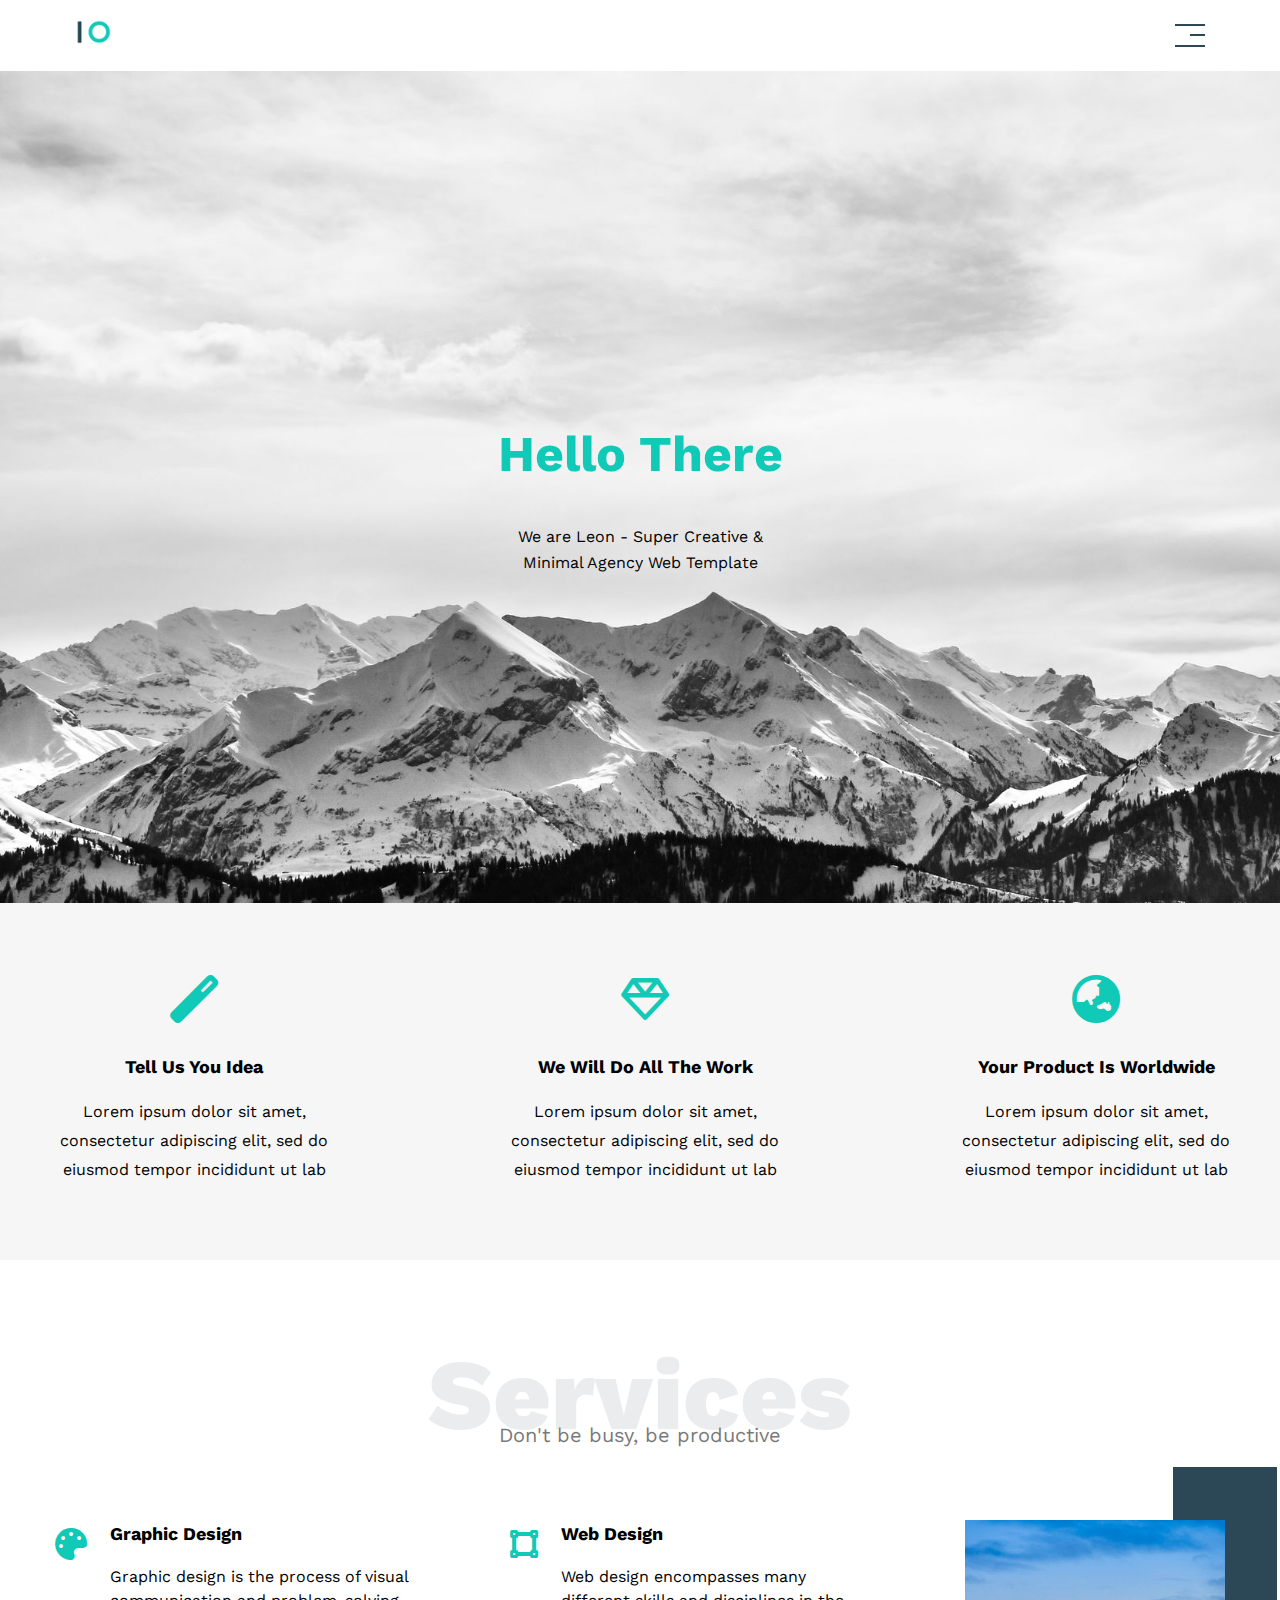
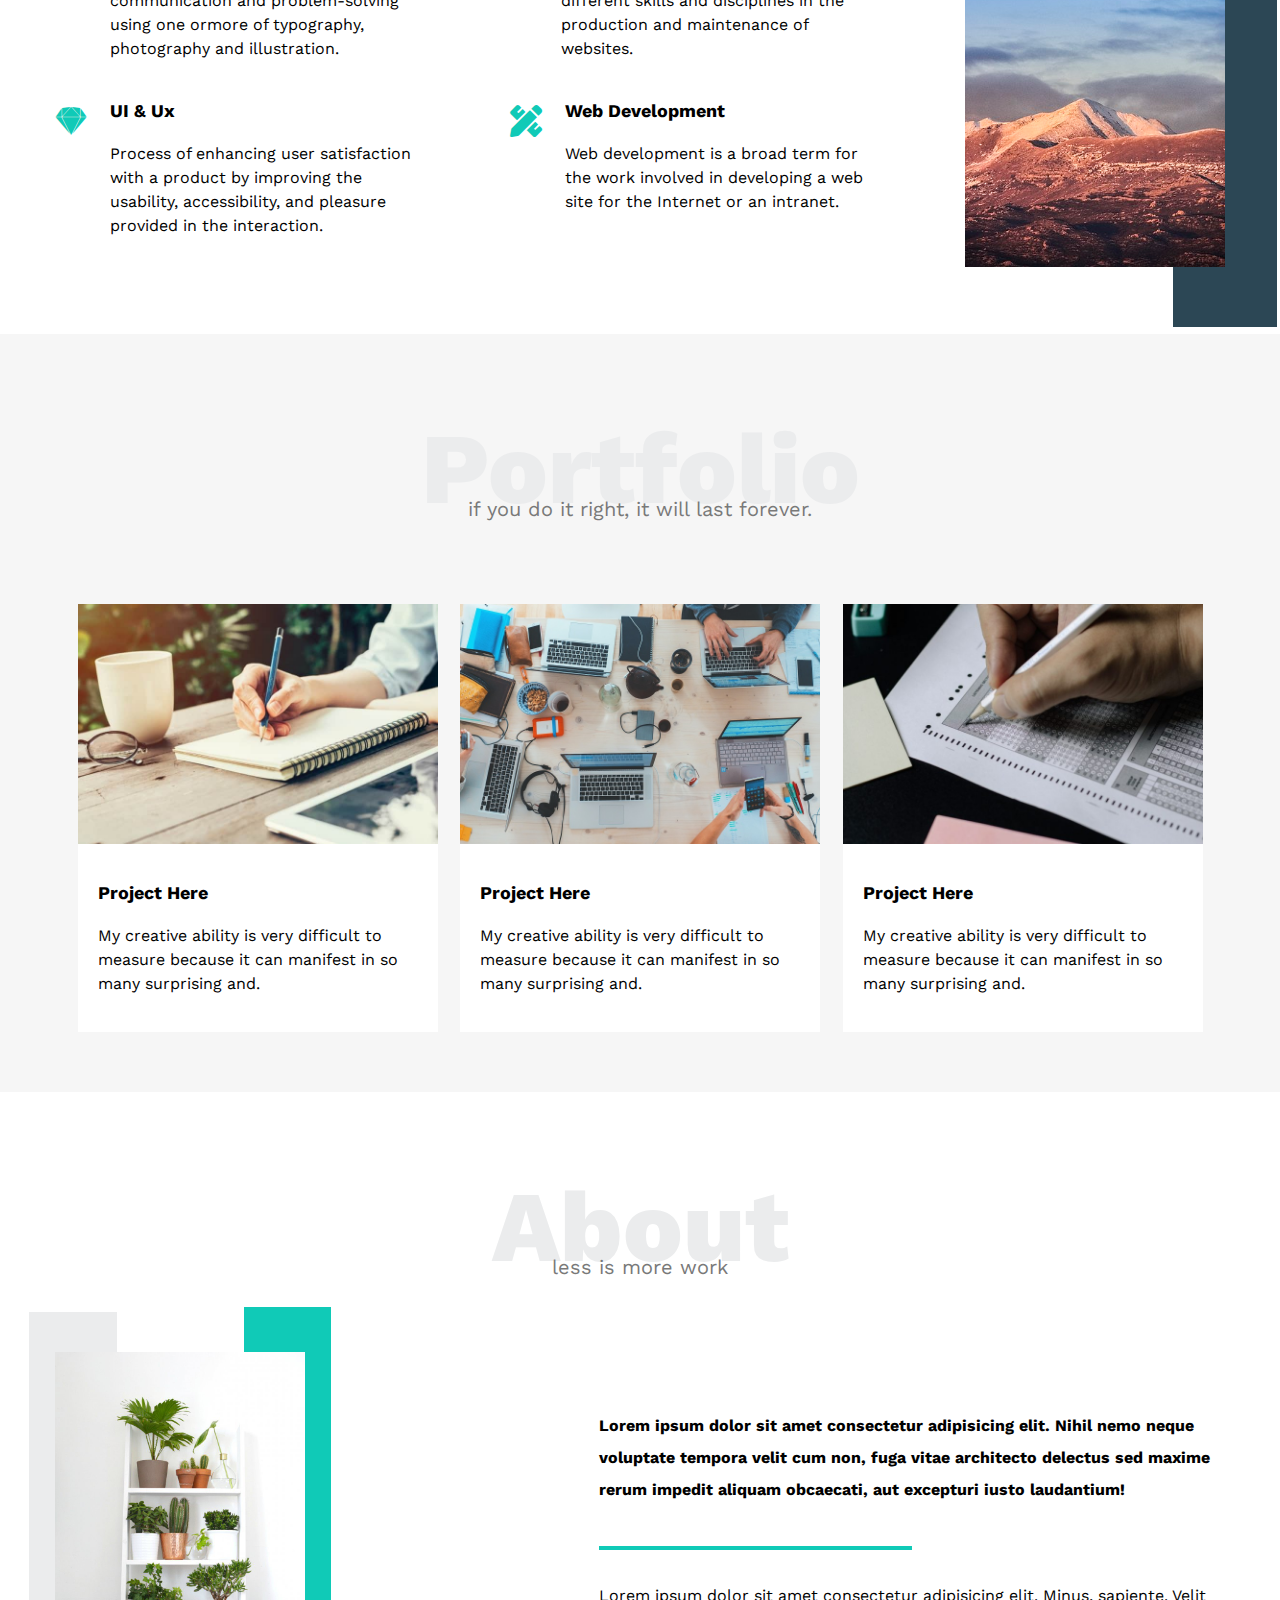
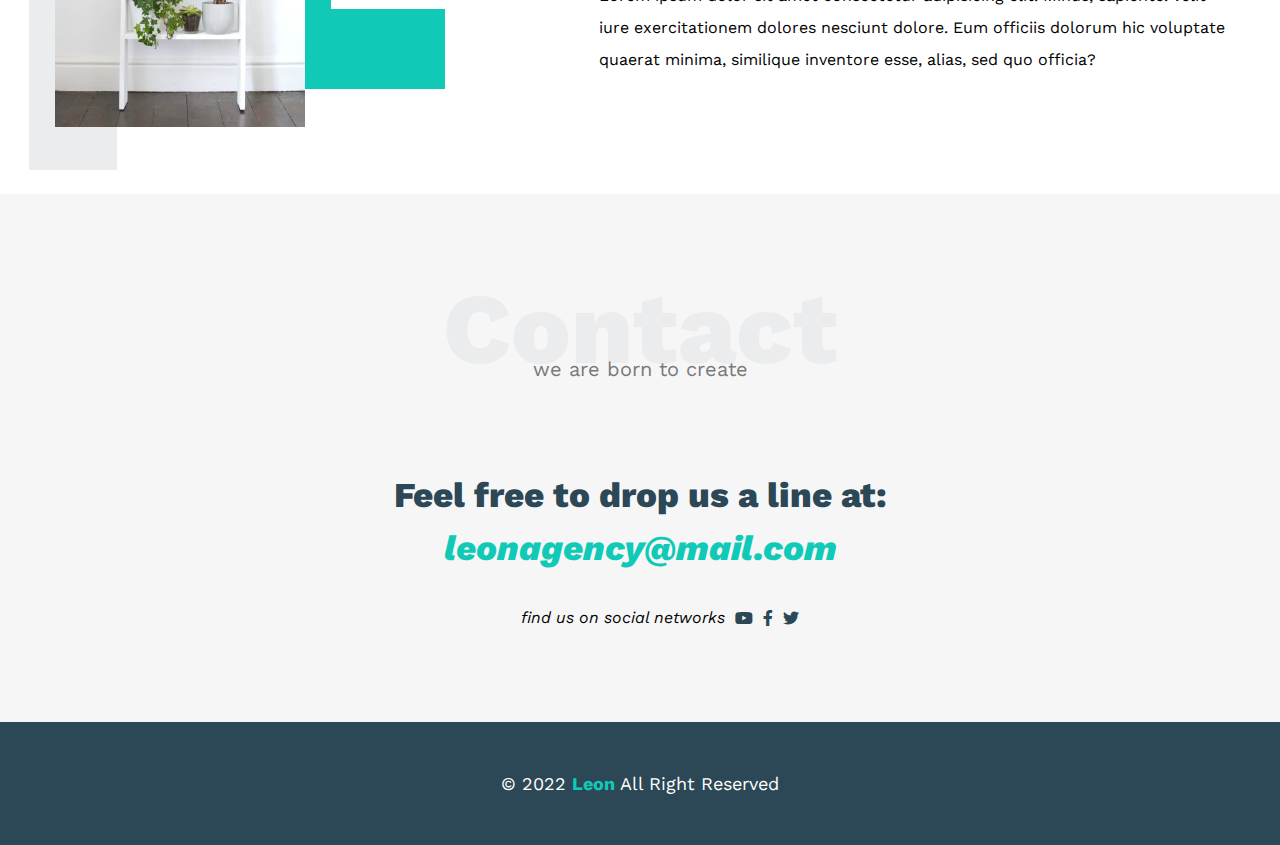
==== index.html @ 5c08cdaf "adding proper links to the navigation menu" ====
<!DOCTYPE html>
<html lang="en">

<head>
  <meta charset="UTF-8">
  <meta http-equiv="X-UA-Compatible" content="IE=edge">
  <meta name="viewport" content="width=device-width, initial-scale=1.0">
  <meta name="author" content="amine rhatt">
  <title>Leon | Template One</title>
  <!-- reset all elements -->
  <link rel="stylesheet" href="css/normalize.css">
  <!-- fontawesome library -->
  <link rel="stylesheet" href="css/all.min.css">
  <!-- main styling -->
  <link rel="stylesheet" href="css/style.css">
</head>

<body>

  <!-- landing page start -->
  <header class="landing">
    <!-- navigation menu -->
    <nav class="menu wrapper">
      <div class="menu__logo">
        <img src="/images/logo.png" alt="company logo">
      </div>
      <ul class="menu__links">
        <div class="menu__links--toggle">
          <span class="menu__links--line line--one"></span>
          <span class="menu__links--line line--two"></span>
          <span class="menu__links--line line--three"></span>
        </div>
        <div class="menu__links--container">
          <li class="menu__link--item"><a class="nav__link" href="#services">services</a></li>
          <li class="menu__link--item"><a class="nav__link" href="#portfolio">portfolio</a></li>
          <li class="menu__link--item"><a class="nav__link" href="#about">about</a></li>
          <li class="menu__link--item"><a class="nav__link" href="#contact">contact</a></li>
        </div>
      </ul>
    </nav>
    <!-- hero -->
    <section class="hero">
      <div class="hero__container">
        <h1 class="hero__title">
          hello there
        </h1>
        <p class="hero__paraghraph">
          We are Leon - Super Creative &<br>Minimal Agency Web Template
        </p>
      </div>
    </section>
  </header>
  <!-- landing page end -->

  <!-- what we offer start -->
  <section class="offers">
    <div class="offers__container wrapper">
      <article class="offers__item">
        <i class="offers__icons fas fa-magic fa-3x"></i>
        <h3 class="offers__item__title">tell us you idea</h3>
        <p class="offers__item-paragraph">
          Lorem ipsum dolor sit amet,
          <br>consectetur adipiscing elit, sed do
          <br> eiusmod tempor incididunt ut lab
        </p>
      </article>
      <article class="offers__item">
        <i class="offers__icons far fa-gem fa-3x"></i>
        <h3 class="offers__item__title">we will do all the work</h3>
        <p class="offers__item-paragraph">
          Lorem ipsum dolor sit amet,
          <br>consectetur adipiscing elit, sed do
          <br> eiusmod tempor incididunt ut lab
        </p>
      </article>
      <article class="offers__item">
        <i class="offers__icons fas fa-globe-asia fa-3x"></i>
        <h3 class="offers__item__title">your product is worldwide</h3>
        <p class="offers__item-paragraph">
          Lorem ipsum dolor sit amet,
          <br>consectetur adipiscing elit, sed do
          <br> eiusmod tempor incididunt ut lab
        </p>
      </article>
    </div>
  </section>
  <!-- what we offer end -->

  <!-- services start-->
  <section id="services" class="services wrapper">
    <!-- services title -->
    <div class="services__header">
      <h2 class="services__title">services</h2>
      <p class="services__subtitle">Don't be busy, be productive</p>
    </div>
    <!-- services content -->
    <div class="services__content">
      <!-- services container -->
      <section class="services__container">
        <!-- graphic design -->
        <article class="services__items">
          <div class="services__logo">
            <i class="fas fa-palette fa-2x"></i>
          </div>
          <div class="services__description">
            <h3 class="services__content__title">
              graphic design
            </h3>
            <p class="services__content__paragraph">
              Graphic design is the process of visual
              <br>communication and problem-solving
              <br> using one ormore of typography,
              <br> photography and illustration.
            </p>
          </div>
        </article>
        <!-- web design -->
        <article class="services__items">
          <div class="services__logo">
            <i class="fas fa-vector-square fa-2x"></i>
          </div>
          <div class="services__description">
            <h3 class="services__content__title">
              web design
            </h3>
            <p class="services__content__paragraph">
              Web design encompasses many
              <br> different skills and disciplines in the
              <br> production and maintenance of
              <br>websites.
            </p>
          </div>
        </article>
        <!-- ui & ux -->
        <article class="services__items">
          <div class="services__logo">
            <i class="fab fa-sketch fa-2x"></i>
          </div>
          <div class="services__description">
            <h3 class="services__content__title">
              UI &amp; ux
            </h3>
            <p class="services__content__paragraph">
              Process of enhancing user satisfaction
              <br> with a product by improving the
              <br> usability, accessibility, and pleasure
              <br> provided in the interaction.
            </p>
          </div>
        </article>
        <!-- web development -->
        <article class="services__items">
          <div class="services__logo">
            <i class="fas fa-pencil-ruler fa-2x"></i>
          </div>
          <div class="services__description">
            <h3 class="services__content__title">
              web development
            </h3>
            <p class="services__content__paragraph">
              Web development is a broad term for
              <br>the work involved in developing a web
              <br> site for the Internet or an intranet.
            </p>
          </div>
        </article>
      </section>
      <!-- services side image -->
      <aside class="services__aside__image">
        <img class="services__sideimage" src="/images/services.jpg" alt="mountains view">
        <span class="horizontal__line"></span>
      </aside>
    </div>
  </section>
  <!-- services end -->

  <!-- portfolio start -->
  <section id="portfolio" class="portfolio">
    <!-- portfolio title -->
    <div class="portfolio__header">
      <h2 class="portfolio__title">portfolio</h2>
      <p class="portfolio__subtitle">if you do it right, it will last forever.</p>
    </div>
    <!-- portfolio content -->
    <div class="wrapper">
      <div class="portfolio__content">
        <!-- portfolio one -->
        <article class="portfolio__item">
          <img class="portfolio__image" src="/images/portfolio-1.jpg" alt="portfolio image">
          <div class="portfolio__container">
            <h3 class="portfolio__title">project here</h3>
            <p class="portfolio__paraghraph">My creative ability is very difficult to
              <br>measure because it can manifest in so
              <br> many surprising and.
            </p>
          </div>
        </article>
        <!-- portfolio two -->
        <article class="portfolio__item">
          <img class="portfolio__image" src="/images/portfolio-2.jpg" alt="portfolio image">
          <div class="portfolio__container">
            <h3 class="portfolio__title">project here</h3>
            <p class="portfolio__paraghraph">My creative ability is very difficult to
              <br>measure because it can manifest in so
              <br> many surprising and.
            </p>
          </div>
        </article>
        <!-- portfolio three -->
        <article class="portfolio__item">
          <img class="portfolio__image" src="/images/portfolio-3.jpg" alt="portfolio image">
          <div class="portfolio__container">
            <h3 class="portfolio__title">project here</h3>
            <p class="portfolio__paraghraph">My creative ability is very difficult to
              <br>measure because it can manifest in so
              <br> many surprising and.
            </p>
          </div>
        </article>
      </div>
    </div>
  </section>
  <!-- portfolio end -->

  <!-- about start -->
  <section id="about" class="about wrapper">
    <!-- about title -->
    <div class="about__header">
      <h2 class="about__title">about</h2>
      <p class="about__subtitle">less is more work</p>
    </div>
    <!-- about content -->
    <div class="about__content">
      <!-- about side image -->
      <aside class="about__image--container">
        <img class="about__image" src="/images/about.jpg" alt="about image">
        <span class="vertical-line"></span>
      </aside>
      <!-- about description -->
      <article class="about__description">
        <p class="about__paragraph paragraph--bold">
          Lorem ipsum dolor sit amet consectetur adipisicing elit. Nihil nemo neque
          <br> voluptate tempora velit cum non, fuga vitae architecto delectus sed maxime
          <br> rerum impedit aliquam obcaecati, aut excepturi iusto laudantium!
        </p>
        <div class="about__linearrow"></div>
        <p class="about__paragraph">Lorem ipsum dolor sit amet consectetur adipisicing elit. Minus, sapiente. Velit
          <br> iure exercitationem dolores nesciunt dolore. Eum officiis dolorum hic voluptate
          <br> quaerat minima, similique inventore esse, alias, sed quo officia?
        </p>
      </article>
    </div>
  </section>
  <!-- about end -->

  <!-- contact start -->
  <section id="contact" class="contact">
    <!-- contact header -->
    <div class="contact__header">
      <h2 class="contact__title">contact</h2>
      <p class="contact__subtilte">we are born to create</p>
    </div>
    <!-- contact content -->
    <div class="contact__content">
      <p class="contact__description">Feel free to drop us a line at:</p>
      <address class="contact__links">
        <!-- contact email -->
        <a class="contact__email" href="mailto:example@example.com">leonagency@mail.com</a>
        <br>
        <!-- social media links -->
        <ul class="contact__social">
          <p class="contact__social--description">find us on social networks</p>
          <li class="contact__social--links"><a class="social__links" href="https://youtube.com"><i
                class="fab fa-youtube"></i></a></li>
          <li class="contact__social--links"><a class="social__links" href="https://facebook.com"><i
                class="fab fa-facebook-f"></i></a></li>
          <li class="contact__social--links"><a class="social__links" href="https://twitter.com"><i
                class="fab fa-twitter"></i></a></li>
        </ul>
      </address>
    </div>
  </section>
  <!-- contact end -->

  <!-- footer start -->
  <footer class="copyright">
    <p class="copyright__paragraph">&copy; 2022 <span class="copyright__company--name">leon</span>
      all right reserved</p>
  </footer>
  <!-- footer end -->
</body>

</html>
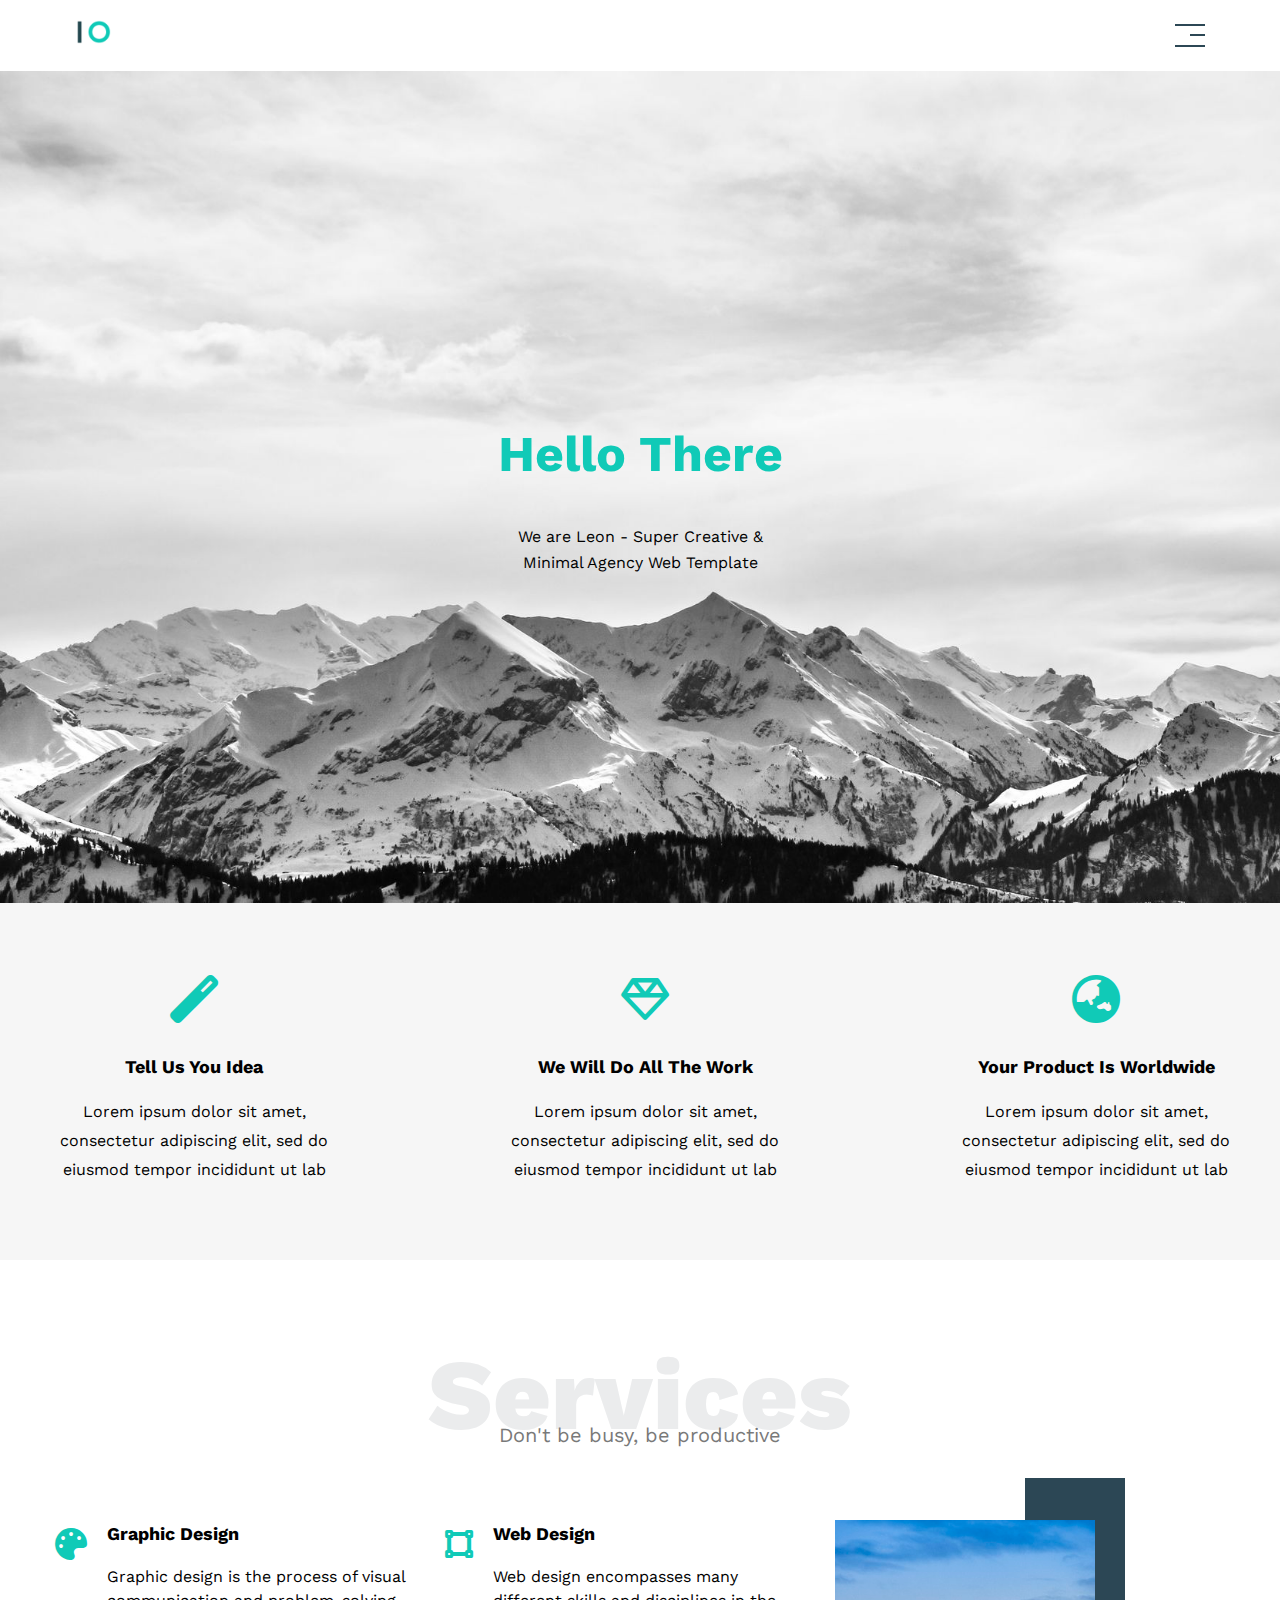
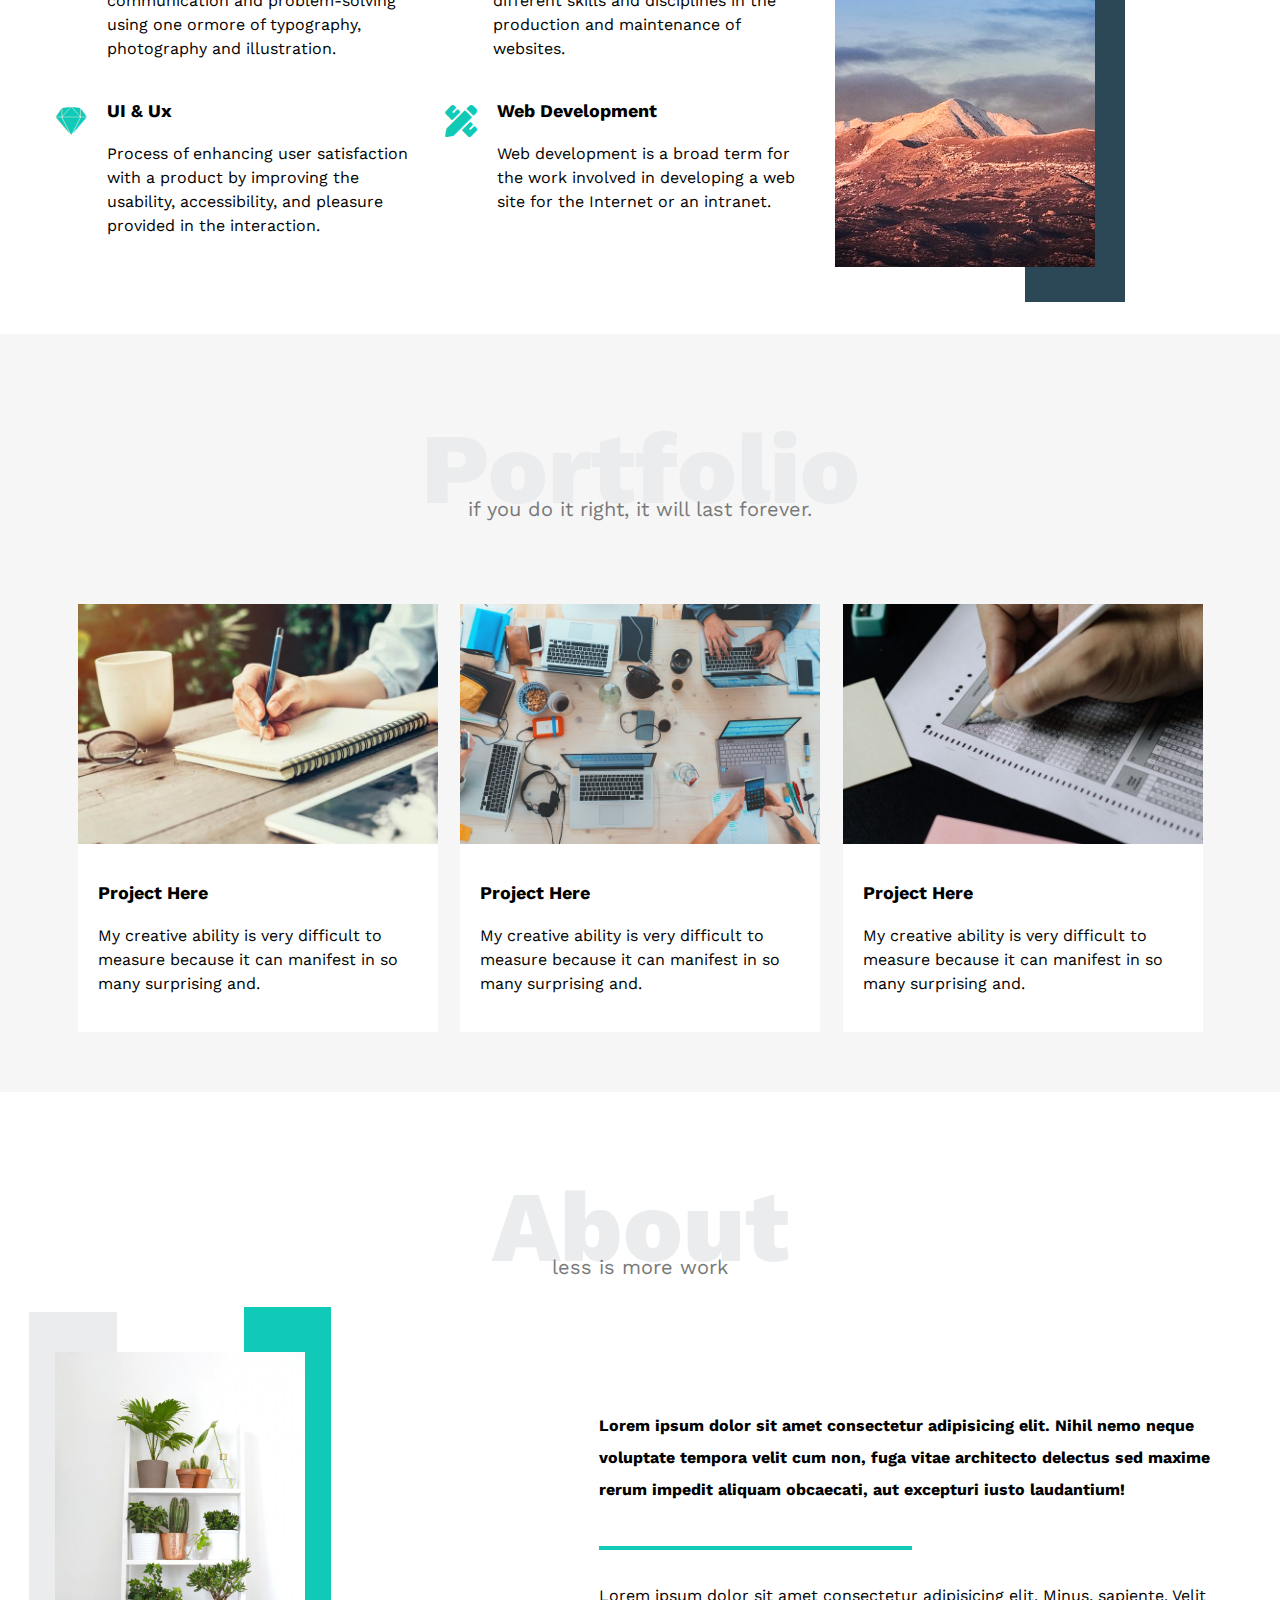
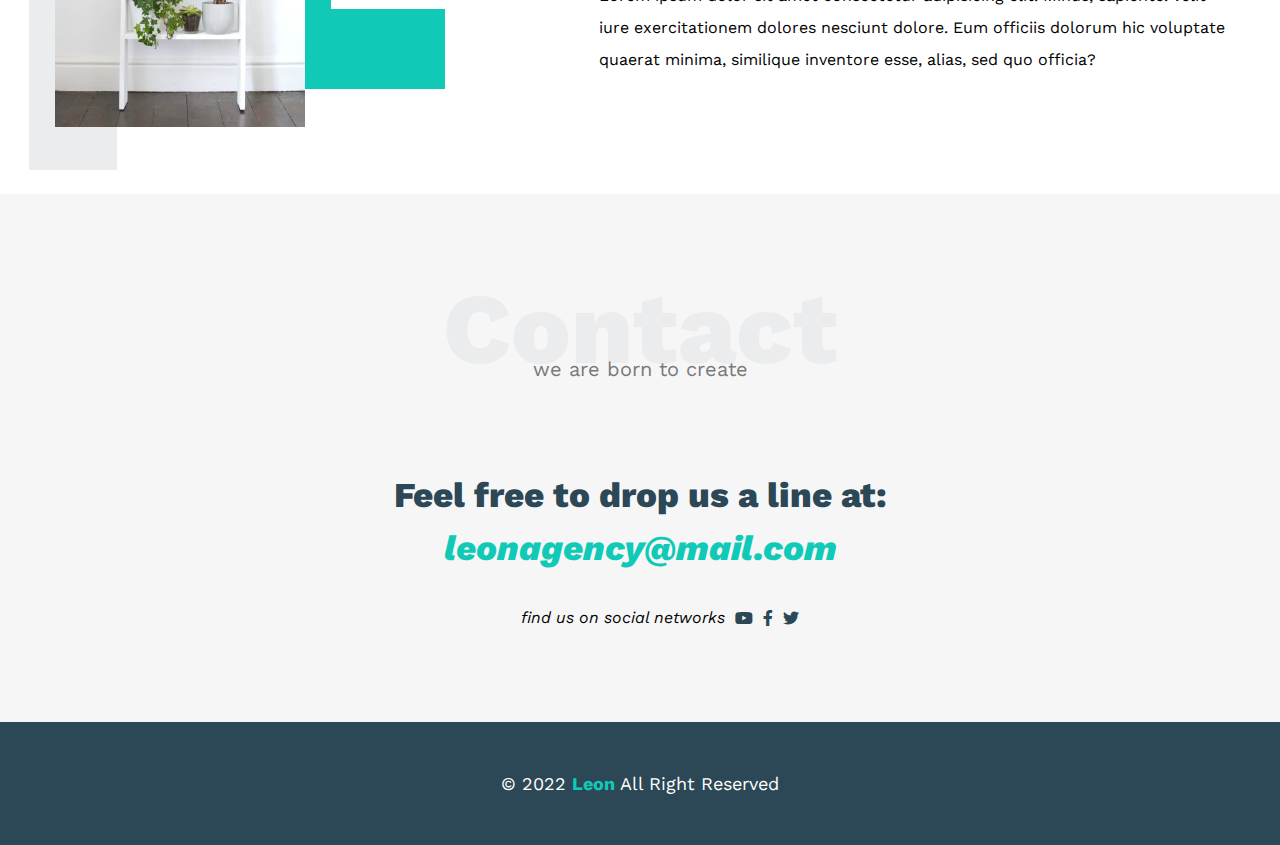
==== commit 25aa8081: "fixing images not showing on github page" ====
--- a/index.html
+++ b/index.html
@@ -22,7 +22,7 @@
     <!-- navigation menu -->
     <nav class="menu wrapper">
       <div class="menu__logo">
-        <img src="/images/logo.png" alt="company logo">
+        <img src="./images/logo.png" alt="company logo">
       </div>
       <ul class="menu__links">
         <div class="menu__links--toggle">
@@ -167,7 +167,7 @@
       </section>
       <!-- services side image -->
       <aside class="services__aside__image">
-        <img class="services__sideimage" src="/images/services.jpg" alt="mountains view">
+        <img class="services__sideimage" src="./images/services.jpg" alt="mountains view">
         <span class="horizontal__line"></span>
       </aside>
     </div>
@@ -186,7 +186,7 @@
       <div class="portfolio__content">
         <!-- portfolio one -->
         <article class="portfolio__item">
-          <img class="portfolio__image" src="/images/portfolio-1.jpg" alt="portfolio image">
+          <img class="portfolio__image" src="./images/portfolio-1.jpg" alt="portfolio image">
           <div class="portfolio__container">
             <h3 class="portfolio__title">project here</h3>
             <p class="portfolio__paraghraph">My creative ability is very difficult to
@@ -197,7 +197,7 @@
         </article>
         <!-- portfolio two -->
         <article class="portfolio__item">
-          <img class="portfolio__image" src="/images/portfolio-2.jpg" alt="portfolio image">
+          <img class="portfolio__image" src="./images/portfolio-2.jpg" alt="portfolio image">
           <div class="portfolio__container">
             <h3 class="portfolio__title">project here</h3>
             <p class="portfolio__paraghraph">My creative ability is very difficult to
@@ -208,7 +208,7 @@
         </article>
         <!-- portfolio three -->
         <article class="portfolio__item">
-          <img class="portfolio__image" src="/images/portfolio-3.jpg" alt="portfolio image">
+          <img class="portfolio__image" src="./images/portfolio-3.jpg" alt="portfolio image">
           <div class="portfolio__container">
             <h3 class="portfolio__title">project here</h3>
             <p class="portfolio__paraghraph">My creative ability is very difficult to
@@ -233,7 +233,7 @@
     <div class="about__content">
       <!-- about side image -->
       <aside class="about__image--container">
-        <img class="about__image" src="/images/about.jpg" alt="about image">
+        <img class="about__image" src="./images/about.jpg" alt="about image">
         <span class="vertical-line"></span>
       </aside>
       <!-- about description -->
--- a/css/style.css
+++ b/css/style.css
@@ -195,7 +195,13 @@
 }
 .services__content {
   display: flex;
-}
+  /* overflow: hidden */
+}
+
+.services__container {
+  flex: 2;
+}
+
 .services__container {
   display: flex;
   flex-wrap: wrap;
@@ -212,7 +218,9 @@
 }
 .services__aside__image {
   position: relative;
-}
+  flex: 1;
+}
+
 .services__sideimage {
   width: 260px;
 }
@@ -220,10 +228,10 @@
   content: "";
   display: block;
   position: absolute;
-  top: -15%;
-  right: -20%;
-  width: 40%;
-  height: 130%;
+  top: -12%;
+  right: 100px;
+  width: 100px;
+  height: 120%;
   background: var(--secondary-cl);
   z-index: -1;
 }
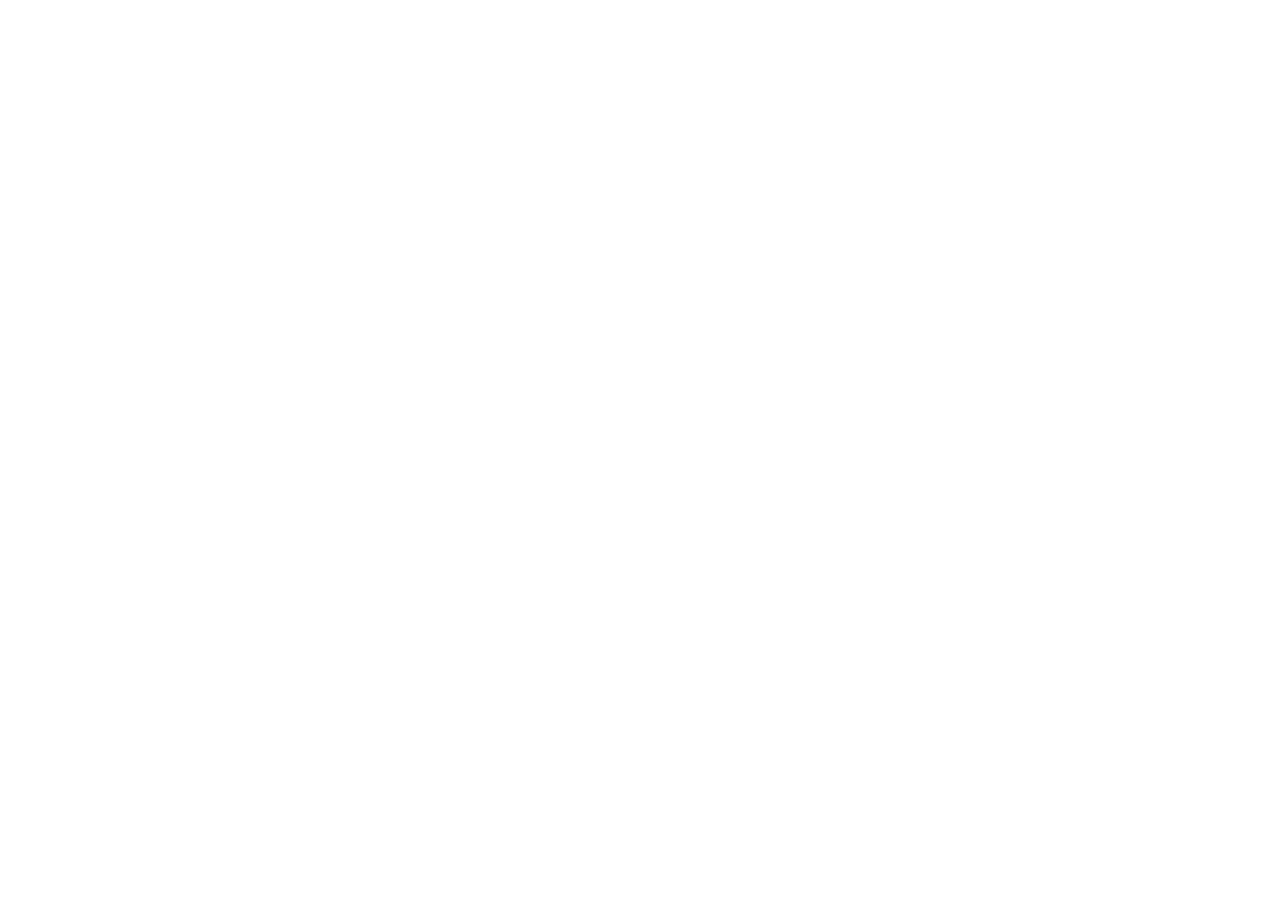
==== commit 6b154db3: "including responsiveness to the webpage" ====
--- a/index.html
+++ b/index.html
@@ -2,292 +2,20 @@
 <html lang="en">
 
 <head>
-  <meta charset="UTF-8">
+  <meta charset="utf-8">
   <meta http-equiv="X-UA-Compatible" content="IE=edge">
   <meta name="viewport" content="width=device-width, initial-scale=1.0">
-  <meta name="author" content="amine rhatt">
-  <title>Leon | Template One</title>
+  <title></title>
   <!-- reset all elements -->
-  <link rel="stylesheet" href="css/normalize.css">
+  <link rel="stylesheet" href="./css/normalize.css">
   <!-- fontawesome library -->
-  <link rel="stylesheet" href="css/all.min.css">
-  <!-- main styling -->
-  <link rel="stylesheet" href="css/style.css">
+  <link rel="stylesheet" href="./css/all.min.css">
+  <!-- main style -->
+  <link rel="stylesheet" href="./css/leon.css">
 </head>
 
 <body>
 
-  <!-- landing page start -->
-  <header class="landing">
-    <!-- navigation menu -->
-    <nav class="menu wrapper">
-      <div class="menu__logo">
-        <img src="./images/logo.png" alt="company logo">
-      </div>
-      <ul class="menu__links">
-        <div class="menu__links--toggle">
-          <span class="menu__links--line line--one"></span>
-          <span class="menu__links--line line--two"></span>
-          <span class="menu__links--line line--three"></span>
-        </div>
-        <div class="menu__links--container">
-          <li class="menu__link--item"><a class="nav__link" href="#services">services</a></li>
-          <li class="menu__link--item"><a class="nav__link" href="#portfolio">portfolio</a></li>
-          <li class="menu__link--item"><a class="nav__link" href="#about">about</a></li>
-          <li class="menu__link--item"><a class="nav__link" href="#contact">contact</a></li>
-        </div>
-      </ul>
-    </nav>
-    <!-- hero -->
-    <section class="hero">
-      <div class="hero__container">
-        <h1 class="hero__title">
-          hello there
-        </h1>
-        <p class="hero__paraghraph">
-          We are Leon - Super Creative &<br>Minimal Agency Web Template
-        </p>
-      </div>
-    </section>
-  </header>
-  <!-- landing page end -->
-
-  <!-- what we offer start -->
-  <section class="offers">
-    <div class="offers__container wrapper">
-      <article class="offers__item">
-        <i class="offers__icons fas fa-magic fa-3x"></i>
-        <h3 class="offers__item__title">tell us you idea</h3>
-        <p class="offers__item-paragraph">
-          Lorem ipsum dolor sit amet,
-          <br>consectetur adipiscing elit, sed do
-          <br> eiusmod tempor incididunt ut lab
-        </p>
-      </article>
-      <article class="offers__item">
-        <i class="offers__icons far fa-gem fa-3x"></i>
-        <h3 class="offers__item__title">we will do all the work</h3>
-        <p class="offers__item-paragraph">
-          Lorem ipsum dolor sit amet,
-          <br>consectetur adipiscing elit, sed do
-          <br> eiusmod tempor incididunt ut lab
-        </p>
-      </article>
-      <article class="offers__item">
-        <i class="offers__icons fas fa-globe-asia fa-3x"></i>
-        <h3 class="offers__item__title">your product is worldwide</h3>
-        <p class="offers__item-paragraph">
-          Lorem ipsum dolor sit amet,
-          <br>consectetur adipiscing elit, sed do
-          <br> eiusmod tempor incididunt ut lab
-        </p>
-      </article>
-    </div>
-  </section>
-  <!-- what we offer end -->
-
-  <!-- services start-->
-  <section id="services" class="services wrapper">
-    <!-- services title -->
-    <div class="services__header">
-      <h2 class="services__title">services</h2>
-      <p class="services__subtitle">Don't be busy, be productive</p>
-    </div>
-    <!-- services content -->
-    <div class="services__content">
-      <!-- services container -->
-      <section class="services__container">
-        <!-- graphic design -->
-        <article class="services__items">
-          <div class="services__logo">
-            <i class="fas fa-palette fa-2x"></i>
-          </div>
-          <div class="services__description">
-            <h3 class="services__content__title">
-              graphic design
-            </h3>
-            <p class="services__content__paragraph">
-              Graphic design is the process of visual
-              <br>communication and problem-solving
-              <br> using one ormore of typography,
-              <br> photography and illustration.
-            </p>
-          </div>
-        </article>
-        <!-- web design -->
-        <article class="services__items">
-          <div class="services__logo">
-            <i class="fas fa-vector-square fa-2x"></i>
-          </div>
-          <div class="services__description">
-            <h3 class="services__content__title">
-              web design
-            </h3>
-            <p class="services__content__paragraph">
-              Web design encompasses many
-              <br> different skills and disciplines in the
-              <br> production and maintenance of
-              <br>websites.
-            </p>
-          </div>
-        </article>
-        <!-- ui & ux -->
-        <article class="services__items">
-          <div class="services__logo">
-            <i class="fab fa-sketch fa-2x"></i>
-          </div>
-          <div class="services__description">
-            <h3 class="services__content__title">
-              UI &amp; ux
-            </h3>
-            <p class="services__content__paragraph">
-              Process of enhancing user satisfaction
-              <br> with a product by improving the
-              <br> usability, accessibility, and pleasure
-              <br> provided in the interaction.
-            </p>
-          </div>
-        </article>
-        <!-- web development -->
-        <article class="services__items">
-          <div class="services__logo">
-            <i class="fas fa-pencil-ruler fa-2x"></i>
-          </div>
-          <div class="services__description">
-            <h3 class="services__content__title">
-              web development
-            </h3>
-            <p class="services__content__paragraph">
-              Web development is a broad term for
-              <br>the work involved in developing a web
-              <br> site for the Internet or an intranet.
-            </p>
-          </div>
-        </article>
-      </section>
-      <!-- services side image -->
-      <aside class="services__aside__image">
-        <img class="services__sideimage" src="./images/services.jpg" alt="mountains view">
-        <span class="horizontal__line"></span>
-      </aside>
-    </div>
-  </section>
-  <!-- services end -->
-
-  <!-- portfolio start -->
-  <section id="portfolio" class="portfolio">
-    <!-- portfolio title -->
-    <div class="portfolio__header">
-      <h2 class="portfolio__title">portfolio</h2>
-      <p class="portfolio__subtitle">if you do it right, it will last forever.</p>
-    </div>
-    <!-- portfolio content -->
-    <div class="wrapper">
-      <div class="portfolio__content">
-        <!-- portfolio one -->
-        <article class="portfolio__item">
-          <img class="portfolio__image" src="./images/portfolio-1.jpg" alt="portfolio image">
-          <div class="portfolio__container">
-            <h3 class="portfolio__title">project here</h3>
-            <p class="portfolio__paraghraph">My creative ability is very difficult to
-              <br>measure because it can manifest in so
-              <br> many surprising and.
-            </p>
-          </div>
-        </article>
-        <!-- portfolio two -->
-        <article class="portfolio__item">
-          <img class="portfolio__image" src="./images/portfolio-2.jpg" alt="portfolio image">
-          <div class="portfolio__container">
-            <h3 class="portfolio__title">project here</h3>
-            <p class="portfolio__paraghraph">My creative ability is very difficult to
-              <br>measure because it can manifest in so
-              <br> many surprising and.
-            </p>
-          </div>
-        </article>
-        <!-- portfolio three -->
-        <article class="portfolio__item">
-          <img class="portfolio__image" src="./images/portfolio-3.jpg" alt="portfolio image">
-          <div class="portfolio__container">
-            <h3 class="portfolio__title">project here</h3>
-            <p class="portfolio__paraghraph">My creative ability is very difficult to
-              <br>measure because it can manifest in so
-              <br> many surprising and.
-            </p>
-          </div>
-        </article>
-      </div>
-    </div>
-  </section>
-  <!-- portfolio end -->
-
-  <!-- about start -->
-  <section id="about" class="about wrapper">
-    <!-- about title -->
-    <div class="about__header">
-      <h2 class="about__title">about</h2>
-      <p class="about__subtitle">less is more work</p>
-    </div>
-    <!-- about content -->
-    <div class="about__content">
-      <!-- about side image -->
-      <aside class="about__image--container">
-        <img class="about__image" src="./images/about.jpg" alt="about image">
-        <span class="vertical-line"></span>
-      </aside>
-      <!-- about description -->
-      <article class="about__description">
-        <p class="about__paragraph paragraph--bold">
-          Lorem ipsum dolor sit amet consectetur adipisicing elit. Nihil nemo neque
-          <br> voluptate tempora velit cum non, fuga vitae architecto delectus sed maxime
-          <br> rerum impedit aliquam obcaecati, aut excepturi iusto laudantium!
-        </p>
-        <div class="about__linearrow"></div>
-        <p class="about__paragraph">Lorem ipsum dolor sit amet consectetur adipisicing elit. Minus, sapiente. Velit
-          <br> iure exercitationem dolores nesciunt dolore. Eum officiis dolorum hic voluptate
-          <br> quaerat minima, similique inventore esse, alias, sed quo officia?
-        </p>
-      </article>
-    </div>
-  </section>
-  <!-- about end -->
-
-  <!-- contact start -->
-  <section id="contact" class="contact">
-    <!-- contact header -->
-    <div class="contact__header">
-      <h2 class="contact__title">contact</h2>
-      <p class="contact__subtilte">we are born to create</p>
-    </div>
-    <!-- contact content -->
-    <div class="contact__content">
-      <p class="contact__description">Feel free to drop us a line at:</p>
-      <address class="contact__links">
-        <!-- contact email -->
-        <a class="contact__email" href="mailto:example@example.com">leonagency@mail.com</a>
-        <br>
-        <!-- social media links -->
-        <ul class="contact__social">
-          <p class="contact__social--description">find us on social networks</p>
-          <li class="contact__social--links"><a class="social__links" href="https://youtube.com"><i
-                class="fab fa-youtube"></i></a></li>
-          <li class="contact__social--links"><a class="social__links" href="https://facebook.com"><i
-                class="fab fa-facebook-f"></i></a></li>
-          <li class="contact__social--links"><a class="social__links" href="https://twitter.com"><i
-                class="fab fa-twitter"></i></a></li>
-        </ul>
-      </address>
-    </div>
-  </section>
-  <!-- contact end -->
-
-  <!-- footer start -->
-  <footer class="copyright">
-    <p class="copyright__paragraph">&copy; 2022 <span class="copyright__company--name">leon</span>
-      all right reserved</p>
-  </footer>
-  <!-- footer end -->
 </body>
 
 </html>--- a/css/leon.css
+++ b/css/leon.css
@@ -0,0 +1,25 @@
+@import url("https://fonts.googleapis.com/css2?family=Work+Sans:wght@300;400;500;700;800&display=swap");
+/* Importing font ^ */
+
+*,
+*::after,
+*::before {
+  box-sizing: border-box;
+}
+
+/* basic setup */
+:root {
+  /* colors */
+  --main-cl: #10cab7;
+  --secondary-cl: #2c4755;
+  --txt-cl: #777;
+  --hd-cl: #ebeced;
+  --sub-hd-cl: #797979;
+  --sections-bg: #f6f6f6;
+  /* other */
+  --main-padding: 60px;
+}
+body {
+  font-family: "Work Sans", sans-serif;
+  line-height: 1.5;
+}
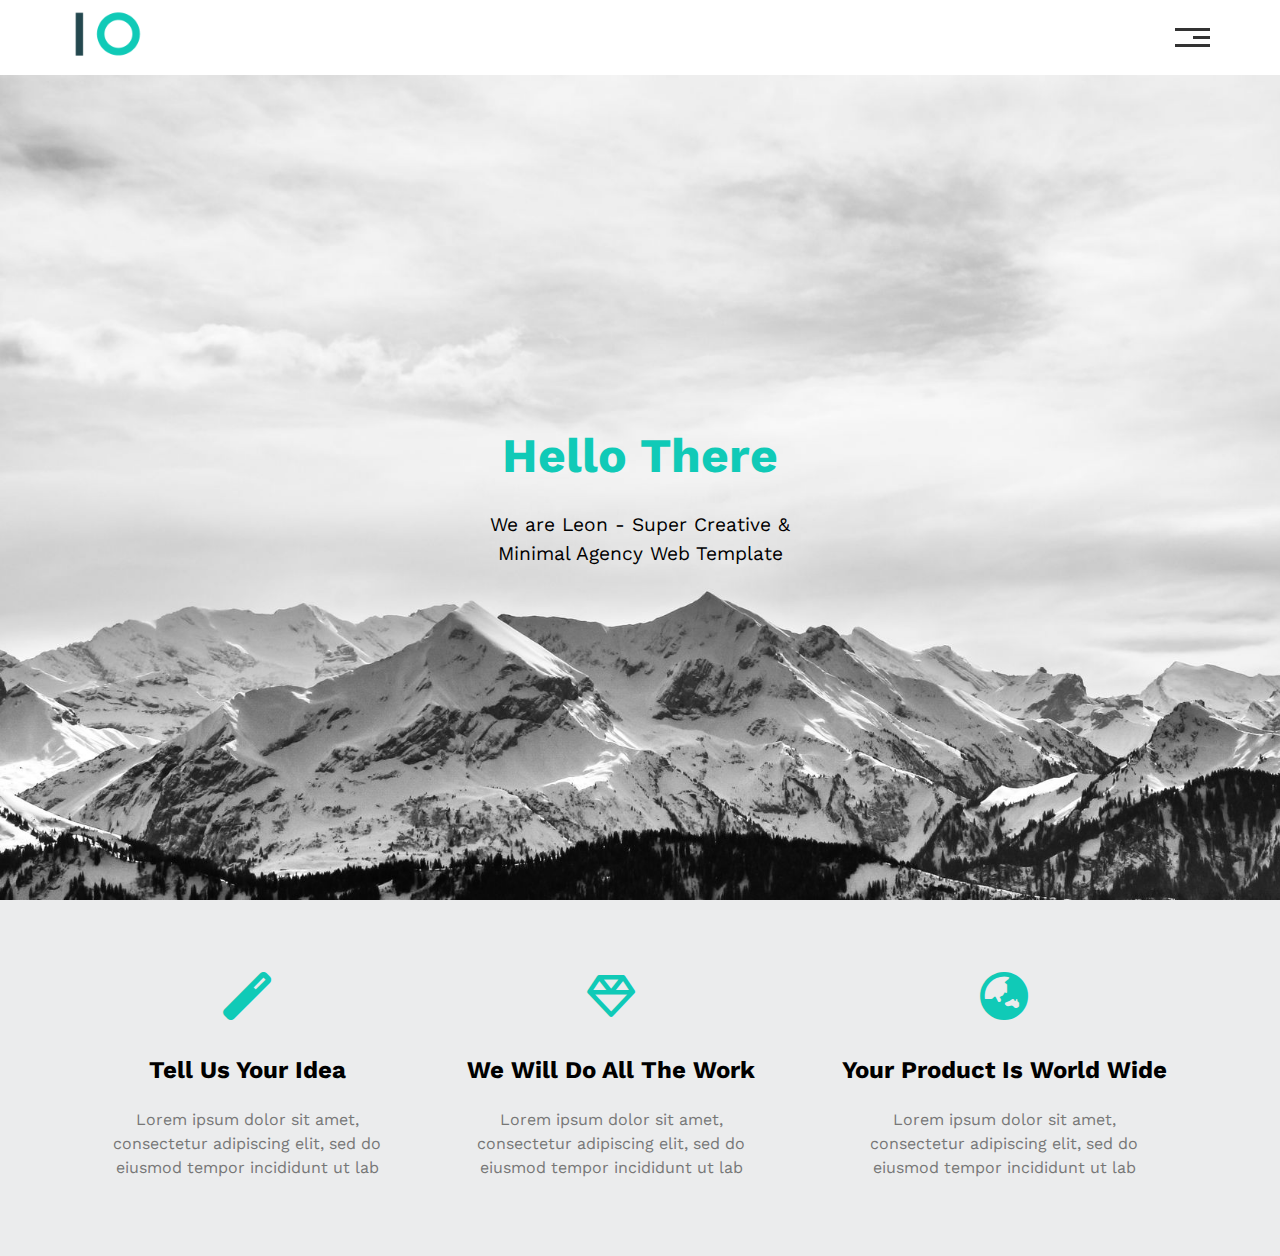
==== commit bec5bcae: "add header and featuers section" ====
--- a/index.html
+++ b/index.html
@@ -5,7 +5,7 @@
   <meta charset="utf-8">
   <meta http-equiv="X-UA-Compatible" content="IE=edge">
   <meta name="viewport" content="width=device-width, initial-scale=1.0">
-  <title></title>
+  <title>Leon | Template one</title>
   <!-- reset all elements -->
   <link rel="stylesheet" href="./css/normalize.css">
   <!-- fontawesome library -->
@@ -15,7 +15,64 @@
 </head>
 
 <body>
-
+  <!--! Header Start -->
+  <header>
+    <!-- Navigation Menu -->
+    <nav>
+      <div class="container nav__container">
+        <!-- Logo -->
+        <div class="nav__logo">
+          <a href="index.html"><img class="logo" src="./images/logo.png" alt="company logo"></a>
+        </div>
+        <!-- Links -->
+        <ul class="nav__links">
+          <div class="lines">
+            <span></span>
+            <span></span>
+            <span></span>
+          </div>
+          <div class="links__holder">
+            <li><a href="#services">services</a></li>
+            <li><a href="#portfolio">portfolio</a></li>
+            <li><a href="#about">about</a></li>
+            <li><a href="#contact">contact</a></li>
+          </div>
+        </ul>
+      </div>
+    </nav>
+    <!-- Landing page -->
+    <div class="hero">
+      <section class="hero__content">
+        <h1>hello there</h1>
+        <p>We are Leon - Super Creative &amp; <br> Minimal Agency Web Template</p>
+      </section>
+    </div>
+  </header>
+  <!--! Header End -->
+  <!--! What We offer Start -->
+  <section class="offers">
+    <div class="offers__content container">
+      <!-- Tell us you idea -->
+      <article class="card">
+        <i class="fas fa-magic fa-3x"></i>
+        <h2>tell us your idea</h2>
+        <p>Lorem ipsum dolor sit amet, <br>consectetur adipiscing elit, sed do<br>eiusmod tempor incididunt ut lab</p>
+      </article>
+      <!-- We will do the work -->
+      <article class="card">
+        <i class="far fa-gem fa-3x"></i>
+        <h2>we will do all the work</h2>
+        <p>Lorem ipsum dolor sit amet, <br>consectetur adipiscing elit, sed do<br>eiusmod tempor incididunt ut lab</p>
+      </article>
+      <!-- making your product with high quality -->
+      <article class="card">
+        <i class="fas fa-globe-asia fa-3x"></i>
+        <h2>your product is world wide</h2>
+        <p>Lorem ipsum dolor sit amet, <br>consectetur adipiscing elit, sed do<br>eiusmod tempor incididunt ut lab</p>
+      </article>
+    </div>
+  </section>
+  <!--! What We offer End -->
 </body>
 
 </html>--- a/css/leon.css
+++ b/css/leon.css
@@ -7,19 +7,167 @@
   box-sizing: border-box;
 }
 
-/* basic setup */
+/* global setup */
 :root {
   /* colors */
-  --main-cl: #10cab7;
-  --secondary-cl: #2c4755;
-  --txt-cl: #777;
-  --hd-cl: #ebeced;
-  --sub-hd-cl: #797979;
-  --sections-bg: #f6f6f6;
+  --clr-light-green: #10cab7;
+  --clr-dark-blue: #2c4755;
+  --clr-dark-gray: #777;
+  --clr-whitish: #ebeced;
+  --clr-darker-gray: #797979;
+  --clr-milky: #f6f6f6;
+  --clr-lighter-black: #333;
   /* other */
-  --main-padding: 60px;
+  --main-padding: 60px 0px;
 }
 body {
   font-family: "Work Sans", sans-serif;
   line-height: 1.5;
 }
+.container {
+  padding-right: 15px;
+  padding-left: 15px;
+  margin-inline: auto;
+}
+/* Small Screen */
+@media screen and (min-width: 768px) {
+  .container {
+    width: 750px;
+  }
+}
+/* Medium Screens */
+@media screen and (min-width: 992px) {
+  .container {
+    width: 970px;
+  }
+}
+/* Large Screens */
+@media screen and (min-width: 1200px) {
+  .container {
+    width: 1170px;
+  }
+}
+ul {
+  list-style: none;
+  padding: 0;
+  margin: 0;
+  display: flex;
+  flex-direction: column;
+  gap: 10px;
+}
+a {
+  text-decoration: none;
+  text-transform: capitalize;
+  color: inherit;
+}
+/*! global setup End */
+
+/* Start Header */
+/* navigation menu */
+nav {
+  padding-top: 10px;
+  padding-bottom: 10px;
+}
+.nav__container {
+  display: flex;
+  align-items: center;
+  justify-content: space-between;
+  position: relative;
+}
+.nav__logo .logo {
+  width: 120px;
+}
+.nav__links {
+  cursor: pointer;
+}
+.nav__links:hover span:nth-child(2) {
+  width: 100%;
+}
+.lines {
+  display: flex;
+  flex-direction: column;
+  align-items: flex-end;
+  width: 35px;
+  gap: 5px;
+}
+.lines > * {
+  background: var(--clr-lighter-black);
+  display: block;
+  width: 100%;
+  height: 3px;
+  transition: width 0.3s;
+}
+.lines span:nth-child(2) {
+  width: 50%;
+}
+.nav__links:hover .links__holder {
+  visibility: visible;
+}
+.links__holder {
+  background: var(--clr-whitish);
+  position: absolute;
+  top: 100%;
+  right: 10px;
+  padding: 25px 5px;
+  visibility: hidden;
+}
+.links__holder::before {
+  content: "";
+  display: block;
+  border: 10px solid transparent;
+  border-bottom-color: var(--clr-whitish);
+  top: -20px;
+  right: 20px;
+  position: absolute;
+}
+.links__holder li {
+  padding-right: 40px;
+  padding-left: 10px;
+}
+.links__holder li a {
+  display: block;
+  padding: 8px 20px;
+  margin: 0;
+  transition: translate 0.3s;
+}
+.links__holder li:hover a {
+  translate: 10px;
+}
+/* hero */
+.hero {
+  background: url(".././images/landing.jpg");
+  background-size: cover;
+  background-repeat: no-repeat;
+  height: calc(100vh - 75px);
+  display: grid;
+  place-items: center;
+  text-align: center;
+}
+.hero__content h1 {
+  font-size: 3em;
+  text-transform: capitalize;
+  color: var(--clr-light-green);
+  margin-bottom: 0;
+}
+.hero__content p {
+  font-size: 1.2em;
+}
+.offers {
+  background: var(--clr-whitish);
+  padding: var(--main-padding);
+}
+.offers__content {
+  text-align: center;
+  display: flex;
+  justify-content: space-around;
+  flex-wrap: wrap;
+}
+.offers__content i {
+  color: var(--clr-light-green);
+}
+.offers__content h2 {
+  text-transform: capitalize;
+}
+.offers__content p {
+  color: var(--clr-dark-gray);
+}
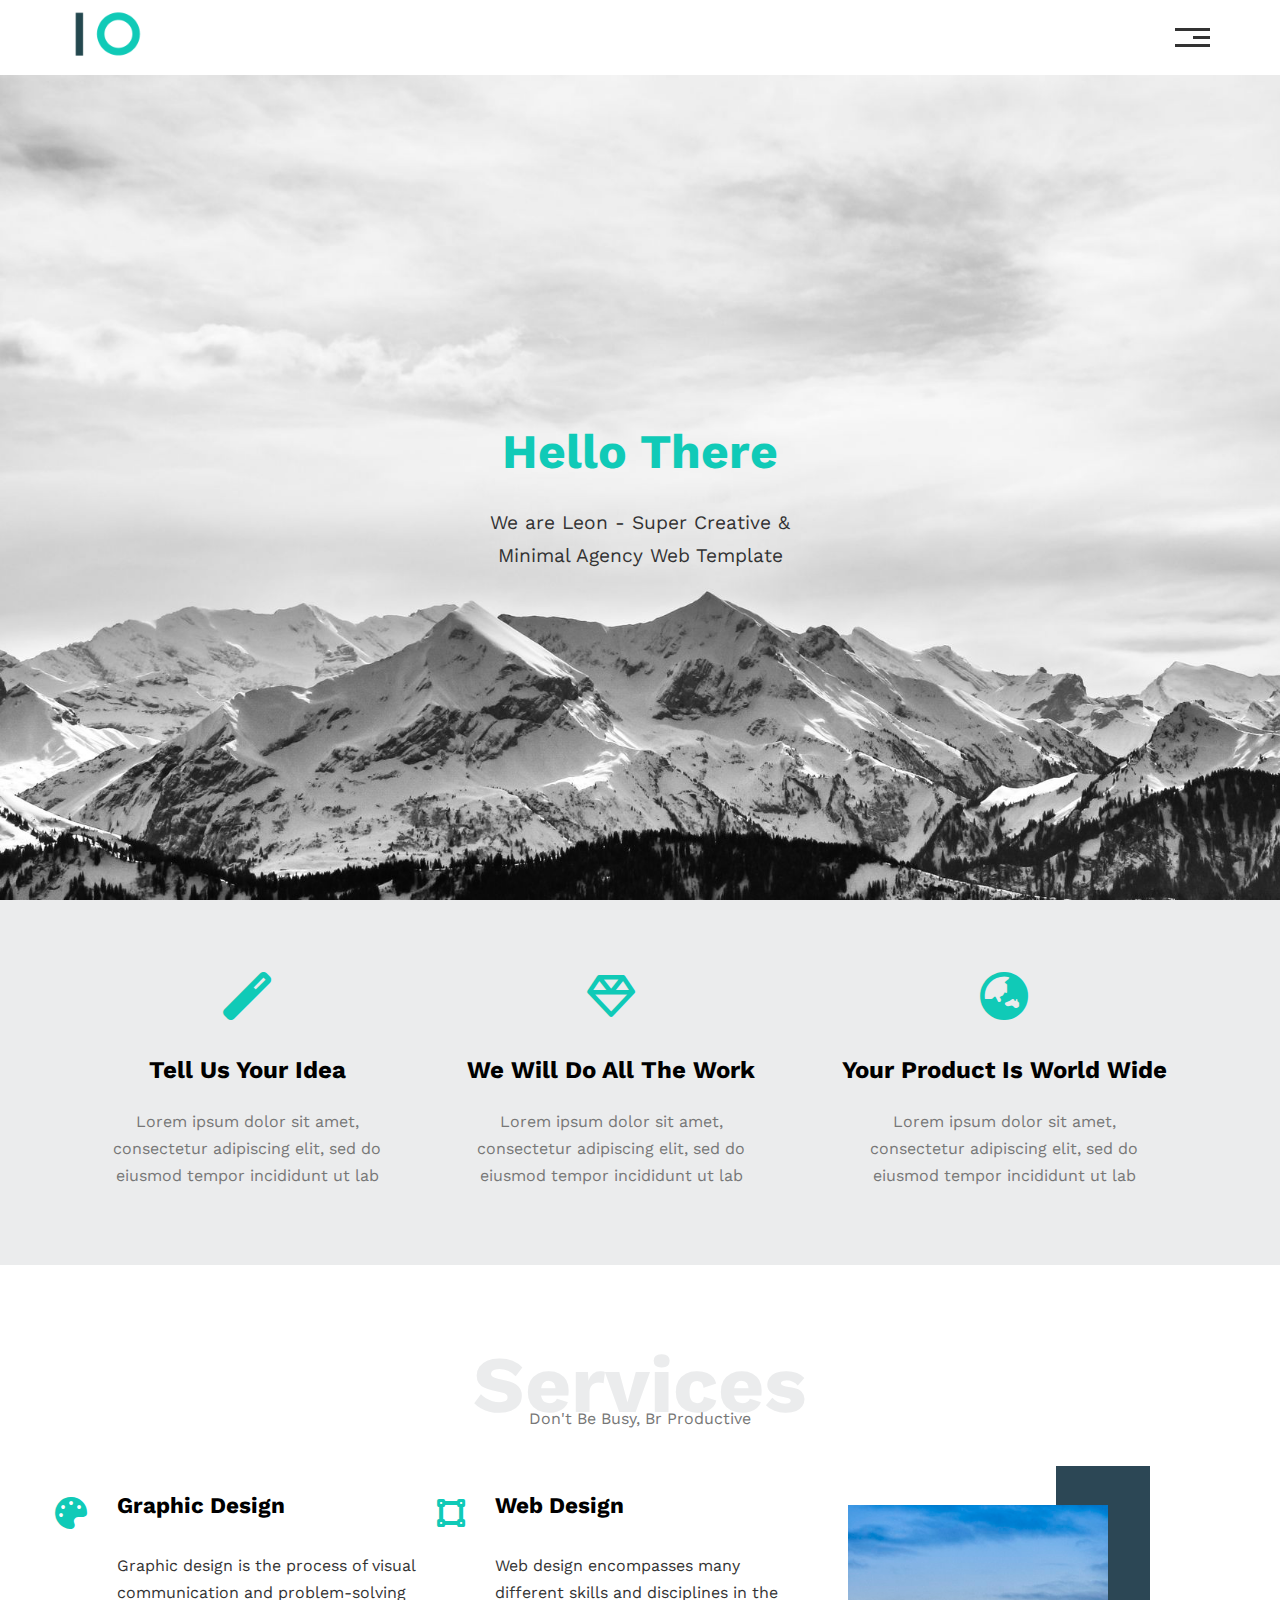
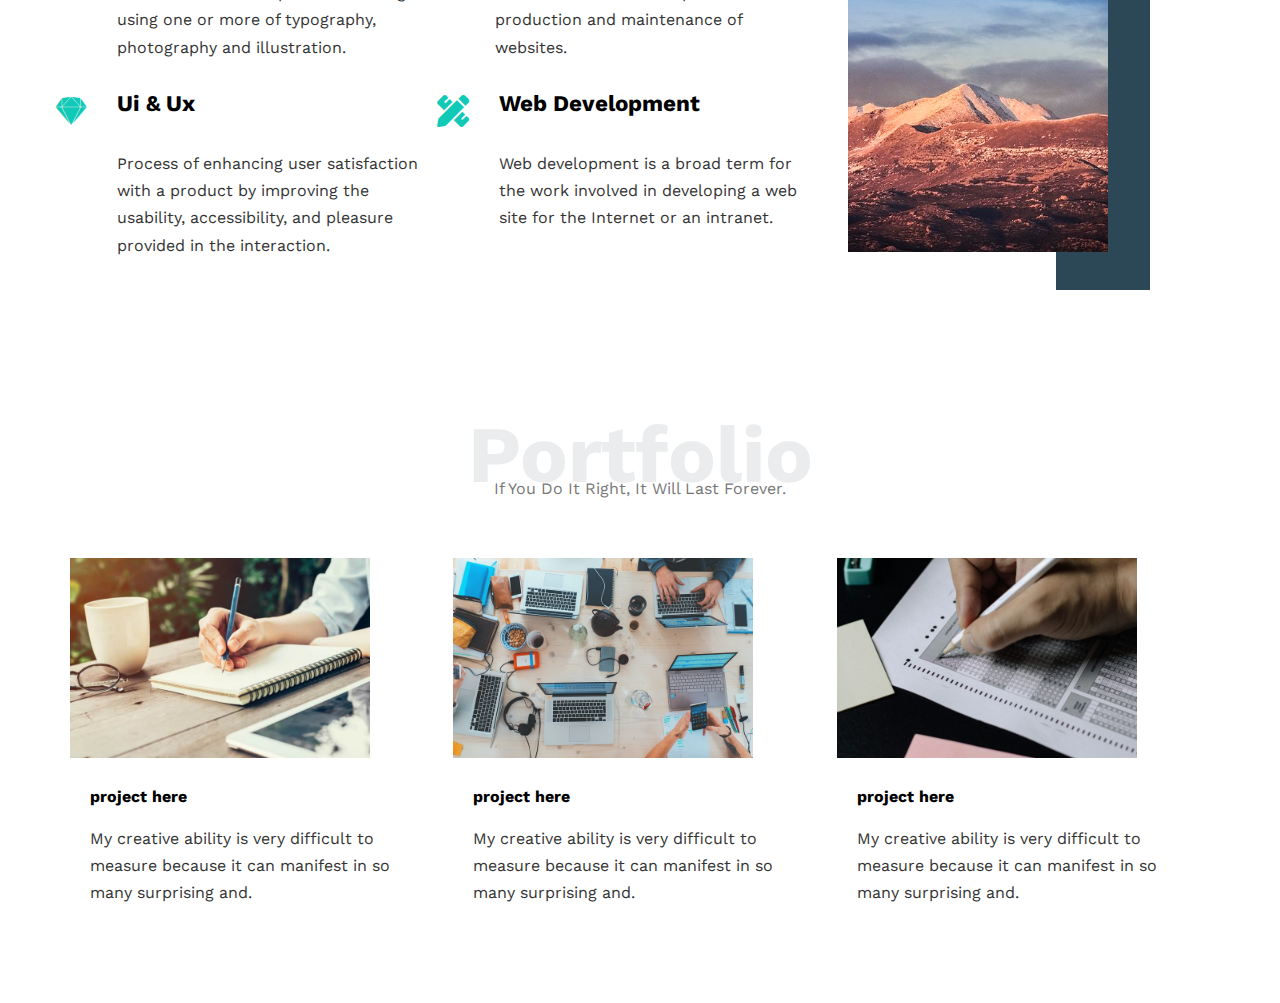
==== commit 46bfeb6c: "add services and portfolio" ====
--- a/index.html
+++ b/index.html
@@ -25,19 +25,19 @@
           <a href="index.html"><img class="logo" src="./images/logo.png" alt="company logo"></a>
         </div>
         <!-- Links -->
-        <ul class="nav__links">
-          <div class="lines">
+        <div class="links__holder ">
+          <div class="nav__hamburger-menu">
             <span></span>
             <span></span>
             <span></span>
           </div>
-          <div class="links__holder">
+          <ul class="nav__links">
             <li><a href="#services">services</a></li>
             <li><a href="#portfolio">portfolio</a></li>
             <li><a href="#about">about</a></li>
             <li><a href="#contact">contact</a></li>
-          </div>
-        </ul>
+          </ul>
+        </div>
       </div>
     </nav>
     <!-- Landing page -->
@@ -73,6 +73,107 @@
     </div>
   </section>
   <!--! What We offer End -->
+  <!--! Services Start  -->
+  <section class="services container">
+    <!-- Services Title and sub-title -->
+    <hgroup>
+      <h3>services</h3>
+      <p>don't be busy, br productive</p>
+    </hgroup>
+    <!-- Services Content -->
+    <div class="services__content">
+      <section class="skills">
+        <article>
+          <div class="skills-icon">
+            <i class="fas fa-palette fa-2x"></i>
+          </div>
+          <div class="skills-content">
+            <h4>graphic design</h4>
+            <p>Graphic design is the process of visual communication and problem-solving using one or more of
+              typography, photography and illustration.</p>
+          </div>
+        </article>
+        <article>
+          <div class="skills-icon">
+            <i class="fas fa-vector-square fa-2x"></i>
+          </div>
+          <div class="skills-content">
+            <h4>web design</h4>
+            <p>Web design encompasses many different skills and disciplines in the production and maintenance of
+              websites.</p>
+          </div>
+        </article>
+        <article>
+          <div class="skills-icon">
+            <i class="fab fa-sketch fa-2x"></i>
+          </div>
+          <div class="skills-content">
+            <h4>Ui &amp; ux</h4>
+            <p>Process of enhancing user satisfaction with a product by improving the usability, accessibility, and
+              pleasure provided in the interaction.</p>
+          </div>
+        </article>
+        <article>
+          <div class="skills-icon">
+            <i class="fas fa-pencil-ruler fa-2x"></i>
+          </div>
+          <div class="skills-content">
+            <h4>web development</h4>
+            <p>Web development is a broad term for the work involved in developing a web site for the Internet or an
+              intranet.</p>
+          </div>
+        </article>
+      </section>
+      <div class="services__img">
+        <img src="./images/services.jpg" alt="mountains view">
+      </div>
+    </div>
+  </section>
+  <!--! Services End  -->
+  <!--! Portfolio Start -->
+  <section class="portfolio">
+    <div class="portfolio__container container">
+      <!-- Portfolio Title and sub-title -->
+      <hgroup>
+        <h3>portfolio</h3>
+        <p>if you do it right, it will last forever.</p>
+      </hgroup>
+      <!-- project show case -->
+      <section class="portfolio__content">
+        <!-- project one -->
+        <article class="projects">
+          <img src="./images/portfolio-1.jpg" alt="taking notes">
+          <div class="projects-wrapper">
+            <h4>project here</h4>
+            <p>My creative ability is very difficult to <br>measure because it can manifest in so <br>many surprising
+              and.
+            </p>
+          </div>
+        </article>
+        <!-- project two -->
+        <article class="projects">
+          <img src="./images/portfolio-2.jpg" alt="group of people with their laptops on long desk">
+          <div class="projects-wrapper">
+            <h4>project here</h4>
+            <p>My creative ability is very difficult to <br>measure because it can manifest in so <br>many surprising
+              and.
+            </p>
+          </div>
+        </article>
+        <!-- project three -->
+        <article class="projects">
+          <img src="./images/portfolio-3.jpg" alt="checking to do list">
+          <div class="projects-wrapper">
+            <h4>project here</h4>
+            <p>My creative ability is very difficult to <br>measure because it can manifest in so <br>many surprising
+              and.
+            </p>
+          </div>
+        </article>
+      </section>
+    </div>
+  </section>
+  <!--! Portfolio End -->
 </body>
 
 </html>--- a/css/leon.css
+++ b/css/leon.css
@@ -1,5 +1,5 @@
 @import url("https://fonts.googleapis.com/css2?family=Work+Sans:wght@300;400;500;700;800&display=swap");
-/* Importing font ^ */
+/* Importing Google fonts ^ */
 
 *,
 *::after,
@@ -15,9 +15,9 @@
   --clr-dark-gray: #777;
   --clr-whitish: #ebeced;
   --clr-darker-gray: #797979;
-  --clr-milky: #f6f6f6;
+  --clr-milky: #f8f8f8;
   --clr-lighter-black: #333;
-  /* other */
+  /* misc */
   --main-padding: 60px 0px;
 }
 body {
@@ -51,18 +51,19 @@
   list-style: none;
   padding: 0;
   margin: 0;
-  display: flex;
-  flex-direction: column;
-  gap: 10px;
 }
 a {
   text-decoration: none;
   text-transform: capitalize;
   color: inherit;
 }
+p {
+  line-height: 1.7;
+  color: var(--clr-lighter-black);
+}
 /*! global setup End */
 
-/* Start Header */
+/*! Start Header */
 /* navigation menu */
 nav {
   padding-top: 10px;
@@ -77,33 +78,36 @@
 .nav__logo .logo {
   width: 120px;
 }
-.nav__links {
+.links__holder {
   cursor: pointer;
-}
-.nav__links:hover span:nth-child(2) {
-  width: 100%;
-}
-.lines {
+  display: flex;
+  flex-direction: column;
+  gap: 10px;
+}
+.nav__hamburger-menu {
   display: flex;
   flex-direction: column;
   align-items: flex-end;
   width: 35px;
   gap: 5px;
 }
-.lines > * {
+.nav__hamburger-menu > * {
   background: var(--clr-lighter-black);
   display: block;
   width: 100%;
   height: 3px;
   transition: width 0.3s;
 }
-.lines span:nth-child(2) {
+.nav__hamburger-menu span:nth-child(2) {
   width: 50%;
 }
-.nav__links:hover .links__holder {
+.nav__hamburger-menu:hover span:nth-child(2) {
+  width: 100%;
+}
+.links__holder:hover .nav__links {
   visibility: visible;
 }
-.links__holder {
+.nav__links {
   background: var(--clr-whitish);
   position: absolute;
   top: 100%;
@@ -111,7 +115,7 @@
   padding: 25px 5px;
   visibility: hidden;
 }
-.links__holder::before {
+.nav__links::before {
   content: "";
   display: block;
   border: 10px solid transparent;
@@ -120,17 +124,20 @@
   right: 20px;
   position: absolute;
 }
-.links__holder li {
+.nav__links li {
   padding-right: 40px;
   padding-left: 10px;
 }
-.links__holder li a {
+.nav__links li:not(:last-of-type) {
+  border-bottom: 1px solid var(--clr-milky);
+}
+.nav__links li a {
   display: block;
   padding: 8px 20px;
   margin: 0;
   transition: translate 0.3s;
 }
-.links__holder li:hover a {
+.nav__links li:hover a {
   translate: 10px;
 }
 /* hero */
@@ -152,6 +159,9 @@
 .hero__content p {
   font-size: 1.2em;
 }
+/*! Header End */
+
+/*! What We Offer Start */
 .offers {
   background: var(--clr-whitish);
   padding: var(--main-padding);
@@ -171,3 +181,121 @@
 .offers__content p {
   color: var(--clr-dark-gray);
 }
+/*! What We offer End */
+/* Global Properties */
+hgroup {
+  text-align: center;
+}
+hgroup h3 {
+  color: var(--clr-whitish);
+  font-size: 5em;
+  margin: 0;
+  text-transform: capitalize;
+}
+hgroup p {
+  color: var(--clr-dark-gray);
+  text-transform: capitalize;
+  margin-top: 0;
+  translate: 0px -40px;
+}
+/* Global Properties */
+
+/*! Services Start */
+.services {
+  padding: var(--main-padding);
+}
+
+.services__content {
+  display: flex;
+  align-items: center;
+  flex-wrap: wrap;
+  gap: 40px;
+}
+.skills {
+  flex: 2;
+  display: grid;
+  grid-template-columns: 1fr 1fr;
+  grid-template-rows: 1fr 1fr;
+  gap: 10px;
+}
+.skills article {
+  display: flex;
+  gap: 30px;
+}
+@media screen and (max-width: 760px) {
+  .skills {
+    display: flex;
+    justify-content: space-around;
+    flex-wrap: wrap;
+  }
+  .skills article {
+    flex-basis: 45%;
+    flex-direction: column;
+    text-align: center;
+    padding: 10px;
+  }
+}
+@media screen and (max-width: 660px) {
+  .skills article {
+    flex-basis: 90%;
+  }
+}
+.skills-icon i {
+  color: var(--clr-light-green);
+}
+.skills-content h4 {
+  margin-top: 0;
+  text-transform: capitalize;
+  font-size: 1.4em;
+}
+/* services side image */
+.services__img {
+  display: none;
+  flex: 1;
+  position: relative;
+}
+.services__img::before {
+  content: "";
+  position: absolute;
+  top: -11%;
+  right: 20%;
+  width: 25%;
+  height: 120%;
+  background: var(--clr-dark-blue);
+  z-index: -1;
+}
+.services__img img {
+  width: 260px;
+}
+@media screen and (min-width: 1200px) {
+  .services__img {
+    display: block;
+  }
+}
+/*! Services End */
+/*! Portfolio Start */
+.portfolio {
+  padding: var(--main-padding);
+}
+.portfolio__content {
+  display: flex;
+  flex-wrap: wrap;
+  gap: 10px;
+}
+.projects {
+  flex: 1;
+  min-width: 300px;
+}
+.projects h4 {
+  margin-top: 0;
+  margin-bottom: 0;
+}
+.projects-wrapper {
+  padding: 20px;
+}
+.projects img {
+  max-width: 100%;
+  max-width: 300px;
+}
+
+/*! Portfolio End */
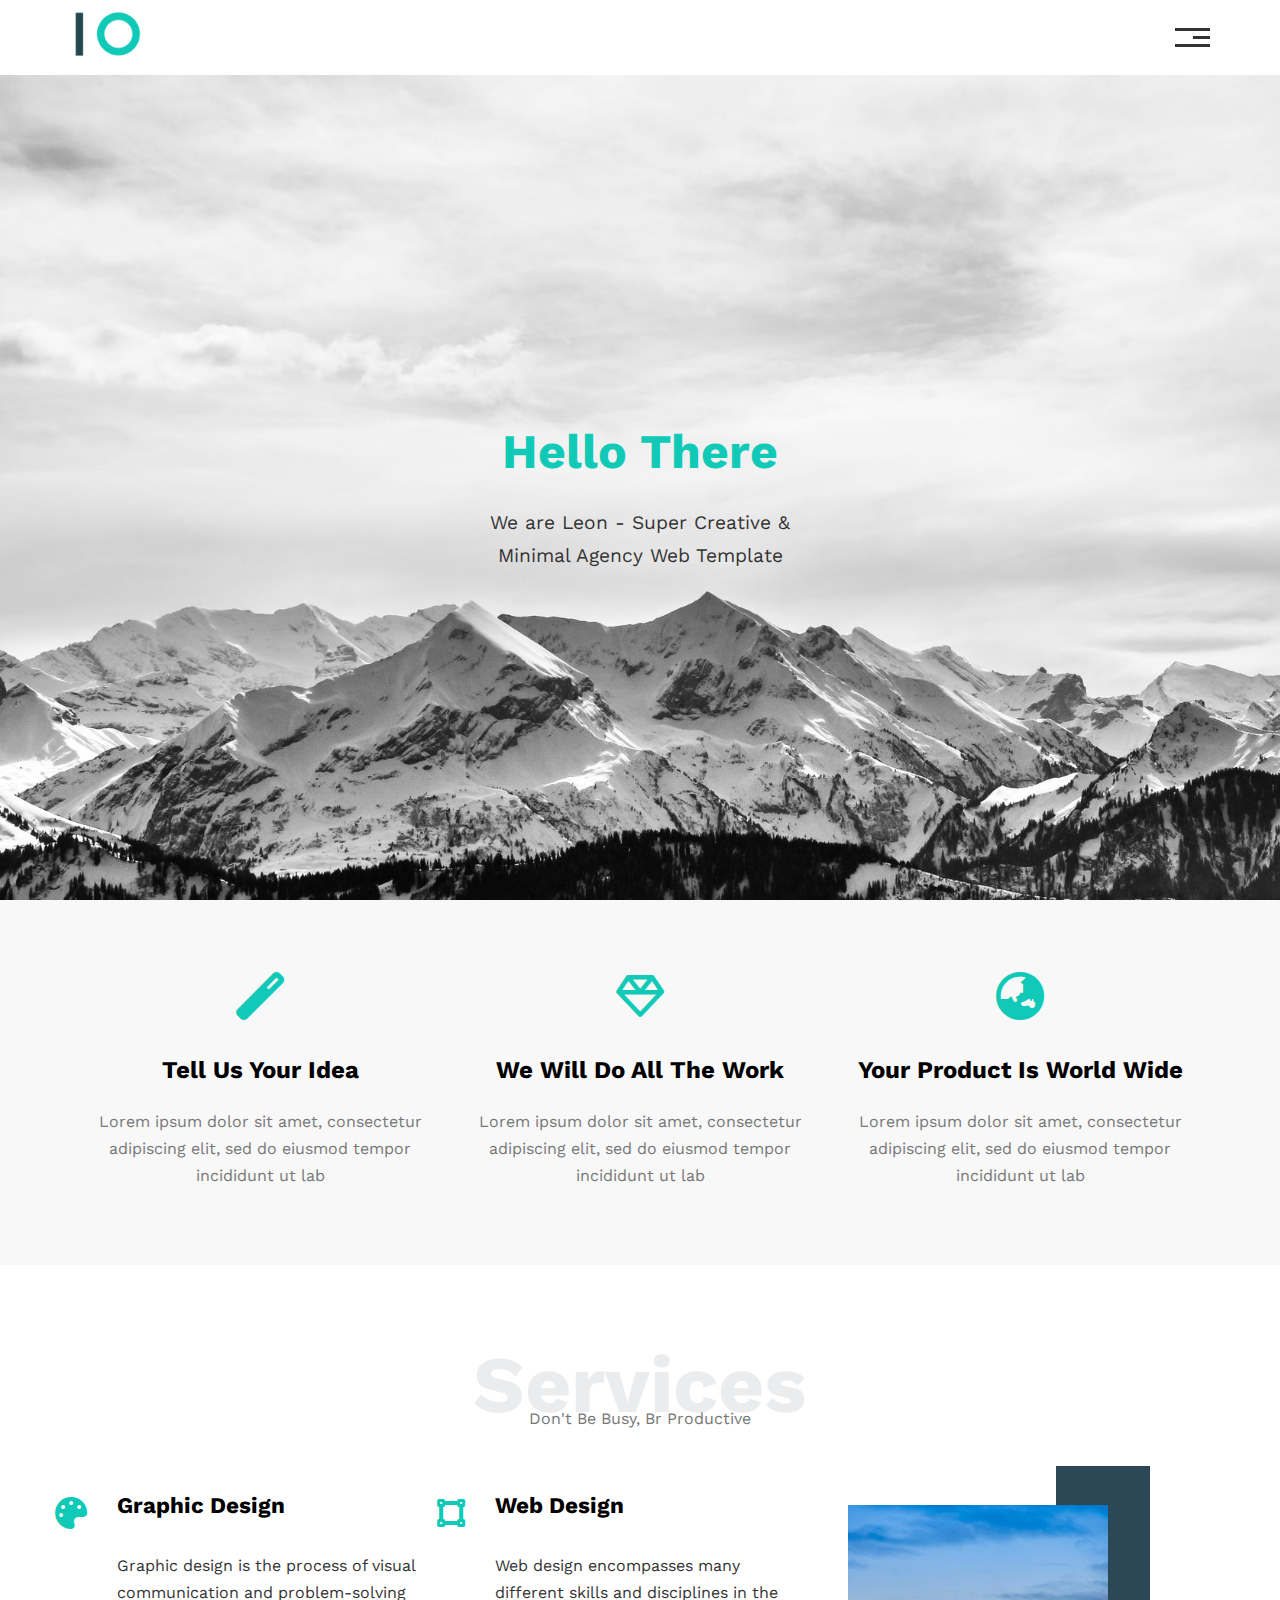
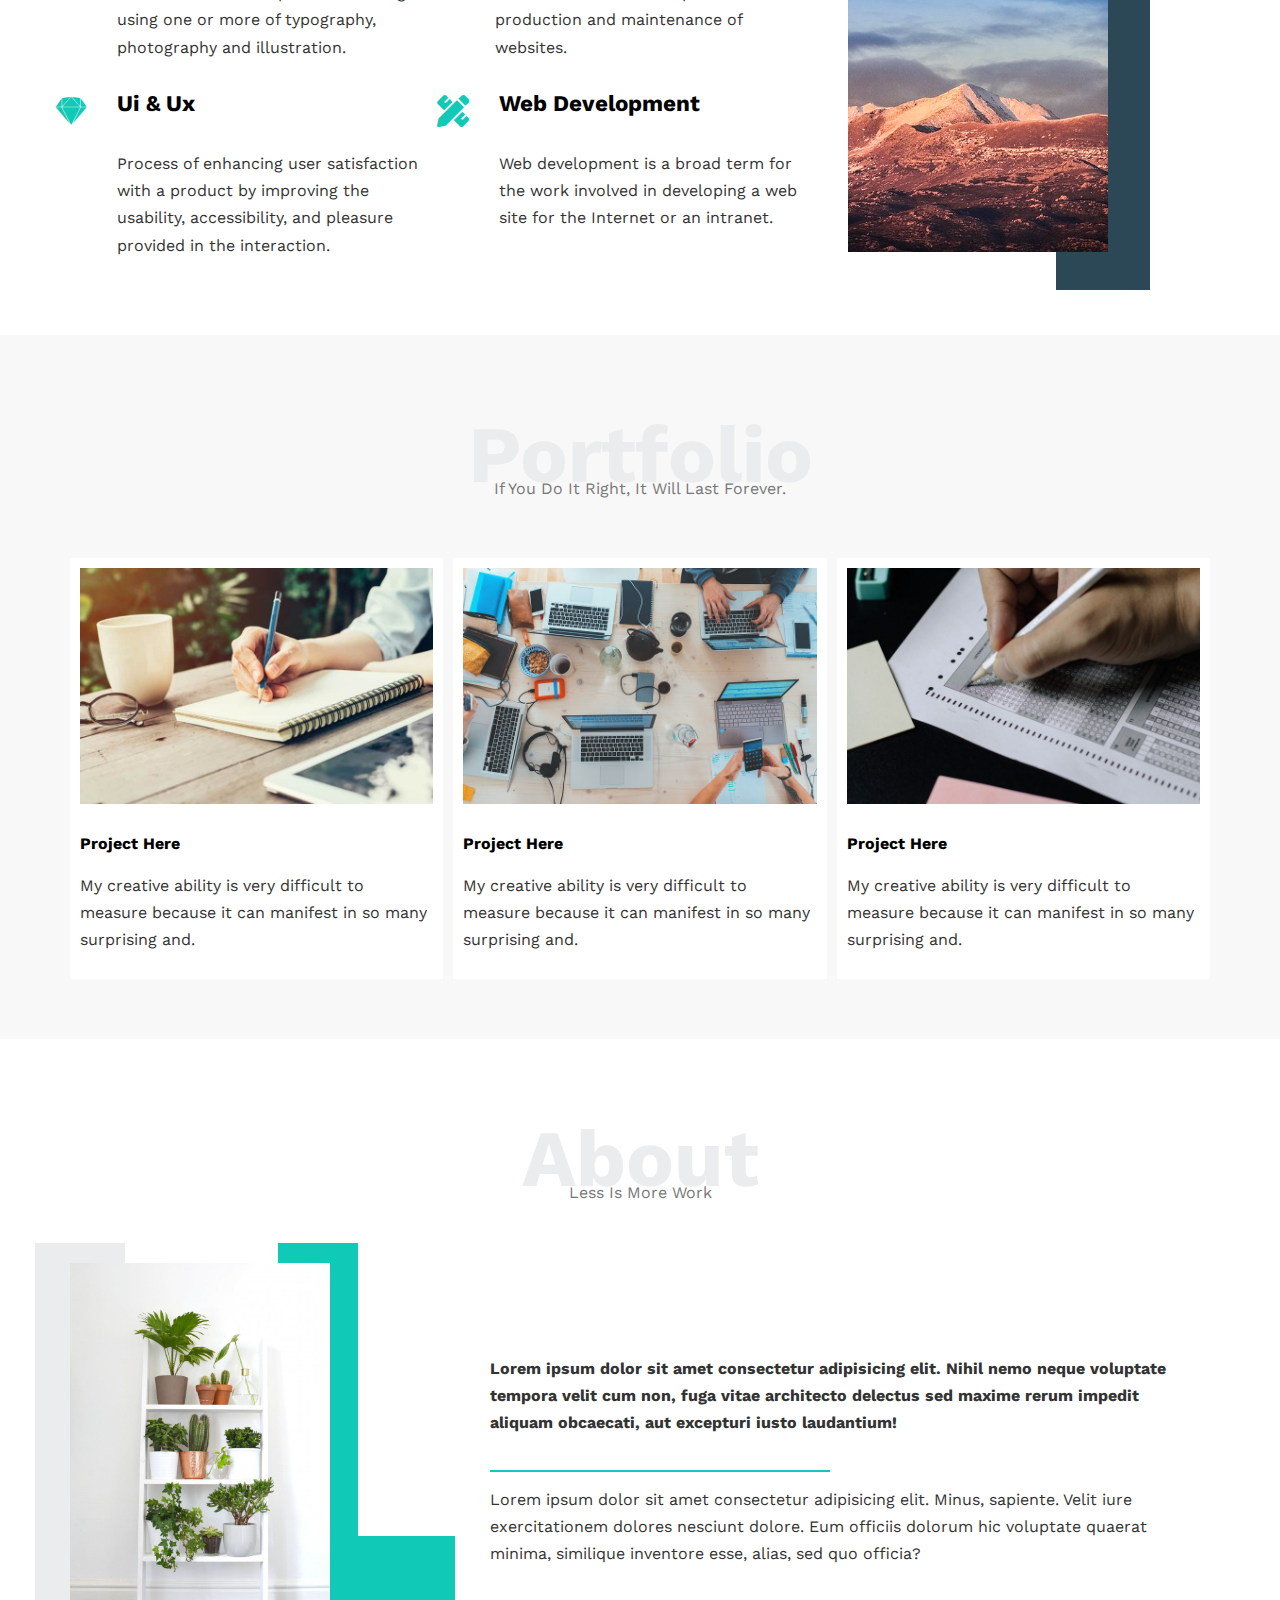
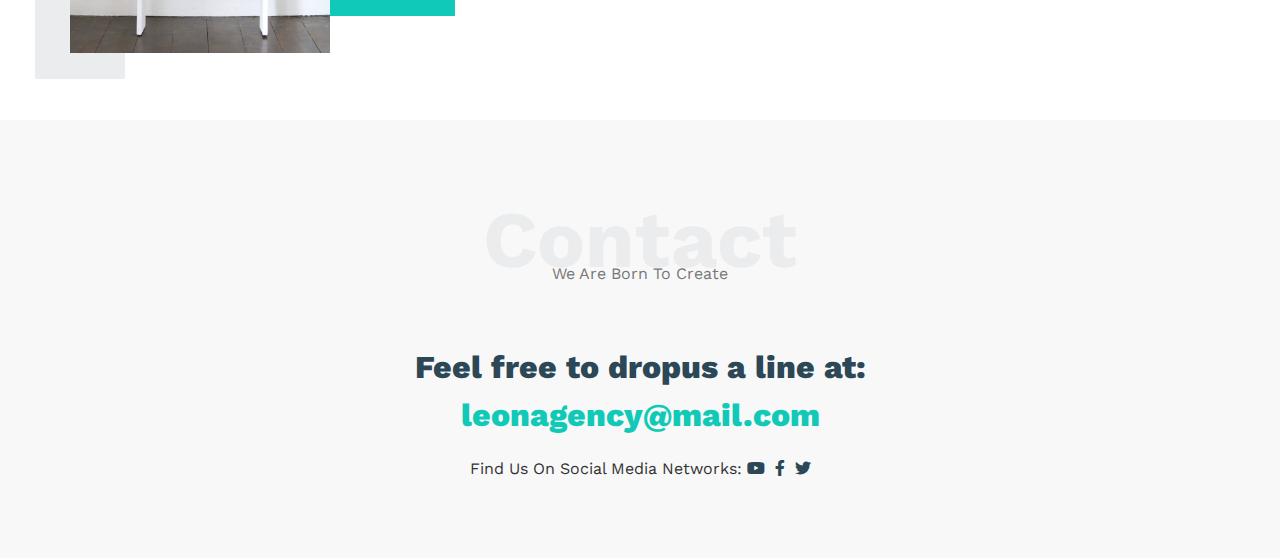
==== commit bb1104e7: "add about and contact" ====
--- a/index.html
+++ b/index.html
@@ -56,19 +56,19 @@
       <article class="card">
         <i class="fas fa-magic fa-3x"></i>
         <h2>tell us your idea</h2>
-        <p>Lorem ipsum dolor sit amet, <br>consectetur adipiscing elit, sed do<br>eiusmod tempor incididunt ut lab</p>
+        <p>Lorem ipsum dolor sit amet, consectetur adipiscing elit, sed do eiusmod tempor incididunt ut lab</p>
       </article>
       <!-- We will do the work -->
       <article class="card">
         <i class="far fa-gem fa-3x"></i>
         <h2>we will do all the work</h2>
-        <p>Lorem ipsum dolor sit amet, <br>consectetur adipiscing elit, sed do<br>eiusmod tempor incididunt ut lab</p>
+        <p>Lorem ipsum dolor sit amet, consectetur adipiscing elit, sed do eiusmod tempor incididunt ut lab</p>
       </article>
       <!-- making your product with high quality -->
       <article class="card">
         <i class="fas fa-globe-asia fa-3x"></i>
         <h2>your product is world wide</h2>
-        <p>Lorem ipsum dolor sit amet, <br>consectetur adipiscing elit, sed do<br>eiusmod tempor incididunt ut lab</p>
+        <p>Lorem ipsum dolor sit amet, consectetur adipiscing elit, sed do eiusmod tempor incididunt ut lab</p>
       </article>
     </div>
   </section>
@@ -82,42 +82,42 @@
     </hgroup>
     <!-- Services Content -->
     <div class="services__content">
-      <section class="skills">
-        <article>
-          <div class="skills-icon">
+      <section class="services__articles">
+        <article>
+          <div class="services__article-icon">
             <i class="fas fa-palette fa-2x"></i>
           </div>
-          <div class="skills-content">
+          <div class="services__article-content">
             <h4>graphic design</h4>
             <p>Graphic design is the process of visual communication and problem-solving using one or more of
               typography, photography and illustration.</p>
           </div>
         </article>
         <article>
-          <div class="skills-icon">
+          <div class="services__article-icon">
             <i class="fas fa-vector-square fa-2x"></i>
           </div>
-          <div class="skills-content">
+          <div class="services__article-content">
             <h4>web design</h4>
             <p>Web design encompasses many different skills and disciplines in the production and maintenance of
               websites.</p>
           </div>
         </article>
         <article>
-          <div class="skills-icon">
+          <div class="services__article-icon">
             <i class="fab fa-sketch fa-2x"></i>
           </div>
-          <div class="skills-content">
+          <div class="services__article-content">
             <h4>Ui &amp; ux</h4>
             <p>Process of enhancing user satisfaction with a product by improving the usability, accessibility, and
               pleasure provided in the interaction.</p>
           </div>
         </article>
         <article>
-          <div class="skills-icon">
+          <div class="services__article-icon">
             <i class="fas fa-pencil-ruler fa-2x"></i>
           </div>
-          <div class="skills-content">
+          <div class="services__article-content">
             <h4>web development</h4>
             <p>Web development is a broad term for the work involved in developing a web site for the Internet or an
               intranet.</p>
@@ -145,7 +145,7 @@
           <img src="./images/portfolio-1.jpg" alt="taking notes">
           <div class="projects-wrapper">
             <h4>project here</h4>
-            <p>My creative ability is very difficult to <br>measure because it can manifest in so <br>many surprising
+            <p>My creative ability is very difficult to measure because it can manifest in so many surprising
               and.
             </p>
           </div>
@@ -155,7 +155,7 @@
           <img src="./images/portfolio-2.jpg" alt="group of people with their laptops on long desk">
           <div class="projects-wrapper">
             <h4>project here</h4>
-            <p>My creative ability is very difficult to <br>measure because it can manifest in so <br>many surprising
+            <p>My creative ability is very difficult to measure because it can manifest in so many surprising
               and.
             </p>
           </div>
@@ -165,7 +165,7 @@
           <img src="./images/portfolio-3.jpg" alt="checking to do list">
           <div class="projects-wrapper">
             <h4>project here</h4>
-            <p>My creative ability is very difficult to <br>measure because it can manifest in so <br>many surprising
+            <p>My creative ability is very difficult to measure because it can manifest in so many surprising
               and.
             </p>
           </div>
@@ -174,6 +174,52 @@
     </div>
   </section>
   <!--! Portfolio End -->
+  <!--! About Start -->
+  <section class="about">
+    <div class="about__container container">
+      <!-- Section Title and sub-title -->
+      <hgroup>
+        <h3>about</h3>
+        <p>Less is more work</p>
+      </hgroup>
+      <div class="about__content">
+        <div class="about__side-image">
+          <img src="./images/about.jpg" alt="pot of flowers">
+        </div>
+        <article>
+          <p class="bold">Lorem ipsum dolor sit amet consectetur adipisicing elit. Nihil nemo neque voluptate tempora
+            velit cum non, fuga vitae architecto delectus sed maxime rerum impedit aliquam obcaecati, aut excepturi
+            iusto laudantium!</p>
+          <p class="line">Lorem ipsum dolor sit amet consectetur adipisicing elit. Minus, sapiente. Velit iure
+            exercitationem dolores
+            nesciunt dolore. Eum officiis dolorum hic voluptate quaerat minima, similique inventore esse, alias, sed quo
+            officia?</p>
+        </article>
+      </div>
+    </div>
+  </section>
+  <!--! About End -->
+  <!--! Contact Start  -->
+  <section class="contact">
+    <div class="contact__container container">
+      <!-- Title and sub-title -->
+      <hgroup>
+        <h3>contact</h3>
+        <p>we are born to create</p>
+      </hgroup>
+      <div class="contact__content">
+        <h5>Feel free to dropus a line at:</h5>
+        <a href="mailto:leoanagency@mail.com">leonagency@mail.com</a>
+        <p>find us on social media networks:</p>
+        <ul>
+          <li><i title="youtube" class="fab fa-youtube"></i></li>
+          <li><i title="facebook" class="fab fa-facebook-f"></i></li>
+          <li><i title="twitter" class="fab fa-twitter"></i></li>
+        </ul>
+      </div>
+    </div>
+  </section>
+  <!--! Contact End  -->
 </body>
 
 </html>--- a/css/leon.css
+++ b/css/leon.css
@@ -54,7 +54,6 @@
 }
 a {
   text-decoration: none;
-  text-transform: capitalize;
   color: inherit;
 }
 p {
@@ -132,6 +131,7 @@
   border-bottom: 1px solid var(--clr-milky);
 }
 .nav__links li a {
+  text-transform: capitalize;
   display: block;
   padding: 8px 20px;
   margin: 0;
@@ -163,20 +163,20 @@
 
 /*! What We Offer Start */
 .offers {
-  background: var(--clr-whitish);
+  background: var(--clr-milky);
   padding: var(--main-padding);
 }
 .offers__content {
   text-align: center;
-  display: flex;
-  justify-content: space-around;
-  flex-wrap: wrap;
+  display: grid;
+  grid-template-columns: repeat(auto-fill, minmax(300px, 1fr));
 }
 .offers__content i {
   color: var(--clr-light-green);
 }
 .offers__content h2 {
   text-transform: capitalize;
+  white-space: nowrap;
 }
 .offers__content p {
   color: var(--clr-dark-gray);
@@ -211,24 +211,43 @@
   flex-wrap: wrap;
   gap: 40px;
 }
-.skills {
+.services__articles {
   flex: 2;
   display: grid;
   grid-template-columns: 1fr 1fr;
   grid-template-rows: 1fr 1fr;
   gap: 10px;
 }
-.skills article {
+.services__articles article {
   display: flex;
   gap: 30px;
 }
+@media screen and (max-width: 600px) {
+  .services__articles {
+    grid-template-columns: 1fr;
+    grid-template-rows: repeat(4, 1fr);
+  }
+  .services__articles article {
+    flex-wrap: wrap;
+    justify-content: center;
+    text-align: center;
+    gap: 20px;
+    padding: 10px;
+  }
+}
+/* 
+I used the grid instead of using flex also iv'e
+added flex wrap to the articles inside services 
+to make sure that when we get to smaller screens
+the content will stack one on top of the other.
+! Note: look at the media query in top to under stand.
 @media screen and (max-width: 760px) {
-  .skills {
+  .services__articles {
     display: flex;
     justify-content: space-around;
     flex-wrap: wrap;
   }
-  .skills article {
+  .services__articles article {
     flex-basis: 45%;
     flex-direction: column;
     text-align: center;
@@ -236,17 +255,17 @@
   }
 }
 @media screen and (max-width: 660px) {
-  .skills article {
+  .services__articles article {
     flex-basis: 90%;
   }
-}
-.skills-icon i {
+} */
+.services__article-icon i {
   color: var(--clr-light-green);
 }
-.skills-content h4 {
+.services__article-content h4 {
+  text-transform: capitalize;
+  font-size: 1.4em;
   margin-top: 0;
-  text-transform: capitalize;
-  font-size: 1.4em;
 }
 /* services side image */
 .services__img {
@@ -256,12 +275,12 @@
 }
 .services__img::before {
   content: "";
+  background: var(--clr-dark-blue);
   position: absolute;
   top: -11%;
   right: 20%;
   width: 25%;
   height: 120%;
-  background: var(--clr-dark-blue);
   z-index: -1;
 }
 .services__img img {
@@ -276,26 +295,127 @@
 /*! Portfolio Start */
 .portfolio {
   padding: var(--main-padding);
+  background-color: var(--clr-milky);
 }
 .portfolio__content {
-  display: flex;
-  flex-wrap: wrap;
+  display: grid;
+  grid-template-columns: repeat(auto-fill, minmax(300px, 1fr));
   gap: 10px;
 }
 .projects {
-  flex: 1;
-  min-width: 300px;
-}
-.projects h4 {
-  margin-top: 0;
-  margin-bottom: 0;
-}
-.projects-wrapper {
-  padding: 20px;
+  padding: 10px;
+  background-color: #fff;
 }
 .projects img {
   max-width: 100%;
-  max-width: 300px;
-}
-
+}
+.projects h4 {
+  text-transform: capitalize;
+  margin-bottom: 0;
+}
 /*! Portfolio End */
+/*! About Start */
+.about {
+  padding: var(--main-padding);
+}
+.about__content {
+  display: flex;
+  gap: 40px;
+  align-items: center;
+}
+.about__side-image {
+  flex: 1;
+  position: relative;
+}
+.about__content article {
+  flex: 2;
+  padding: 40px;
+}
+@media screen and (max-width: 768px) {
+  .about__content {
+    display: grid;
+    grid-template-rows: repeat(2, 1fr);
+    gap: 40px;
+    justify-items: center;
+  }
+  .about__side-image::before,
+  .about__side-image::after {
+    display: none;
+  }
+}
+.about__side-image::before {
+  content: "";
+  background-color: var(--clr-whitish);
+  position: absolute;
+  top: -5%;
+  left: -35px;
+  width: 90px;
+  height: 110%;
+  z-index: -1;
+}
+.about__side-image::after {
+  content: "";
+  background: linear-gradient(90deg, var(--clr-light-green) 50%, var(--clr-light-green)) repeat-x,
+    linear-gradient(0deg, var(--clr-light-green) 50%, var(--clr-light-green)) repeat-y;
+  background-size: 1px 80px, 80px 1px;
+  background-position: 0 100%, 0 0;
+  position: absolute;
+  top: -5%;
+  right: -45px;
+  width: 52%;
+  height: 94%;
+  z-index: -1;
+}
+.about__side-image img {
+  width: 260px;
+}
+.about__content .bold {
+  margin-bottom: 50px;
+  font-weight: 700;
+}
+.about__content .line {
+  position: relative;
+}
+.about__content .line:last-of-type::before {
+  content: "";
+  background-color: var(--clr-light-green);
+  position: absolute;
+  top: -20%;
+  left: 0;
+  width: 50%;
+  height: 2px;
+}
+/*! About End */
+/*! Contact Start */
+.contact {
+  padding: var(--main-padding);
+  background-color: var(--clr-milky);
+}
+.contact__content {
+  text-align: center;
+}
+.contact__content h5 {
+  color: var(--clr-dark-blue);
+  font-size: 2em;
+  font-weight: 800;
+  margin: 0;
+}
+.contact__content a {
+  color: var(--clr-light-green);
+  font-size: 2em;
+  font-weight: 800;
+  display: block;
+}
+.contact__content p {
+  text-transform: capitalize;
+  display: inline-block;
+}
+.contact__content ul {
+  color: var(--clr-dark-blue);
+  display: inline-flex;
+  gap: 10px;
+  padding: 0;
+  margin: 0;
+}
+
+/*! Contact End */
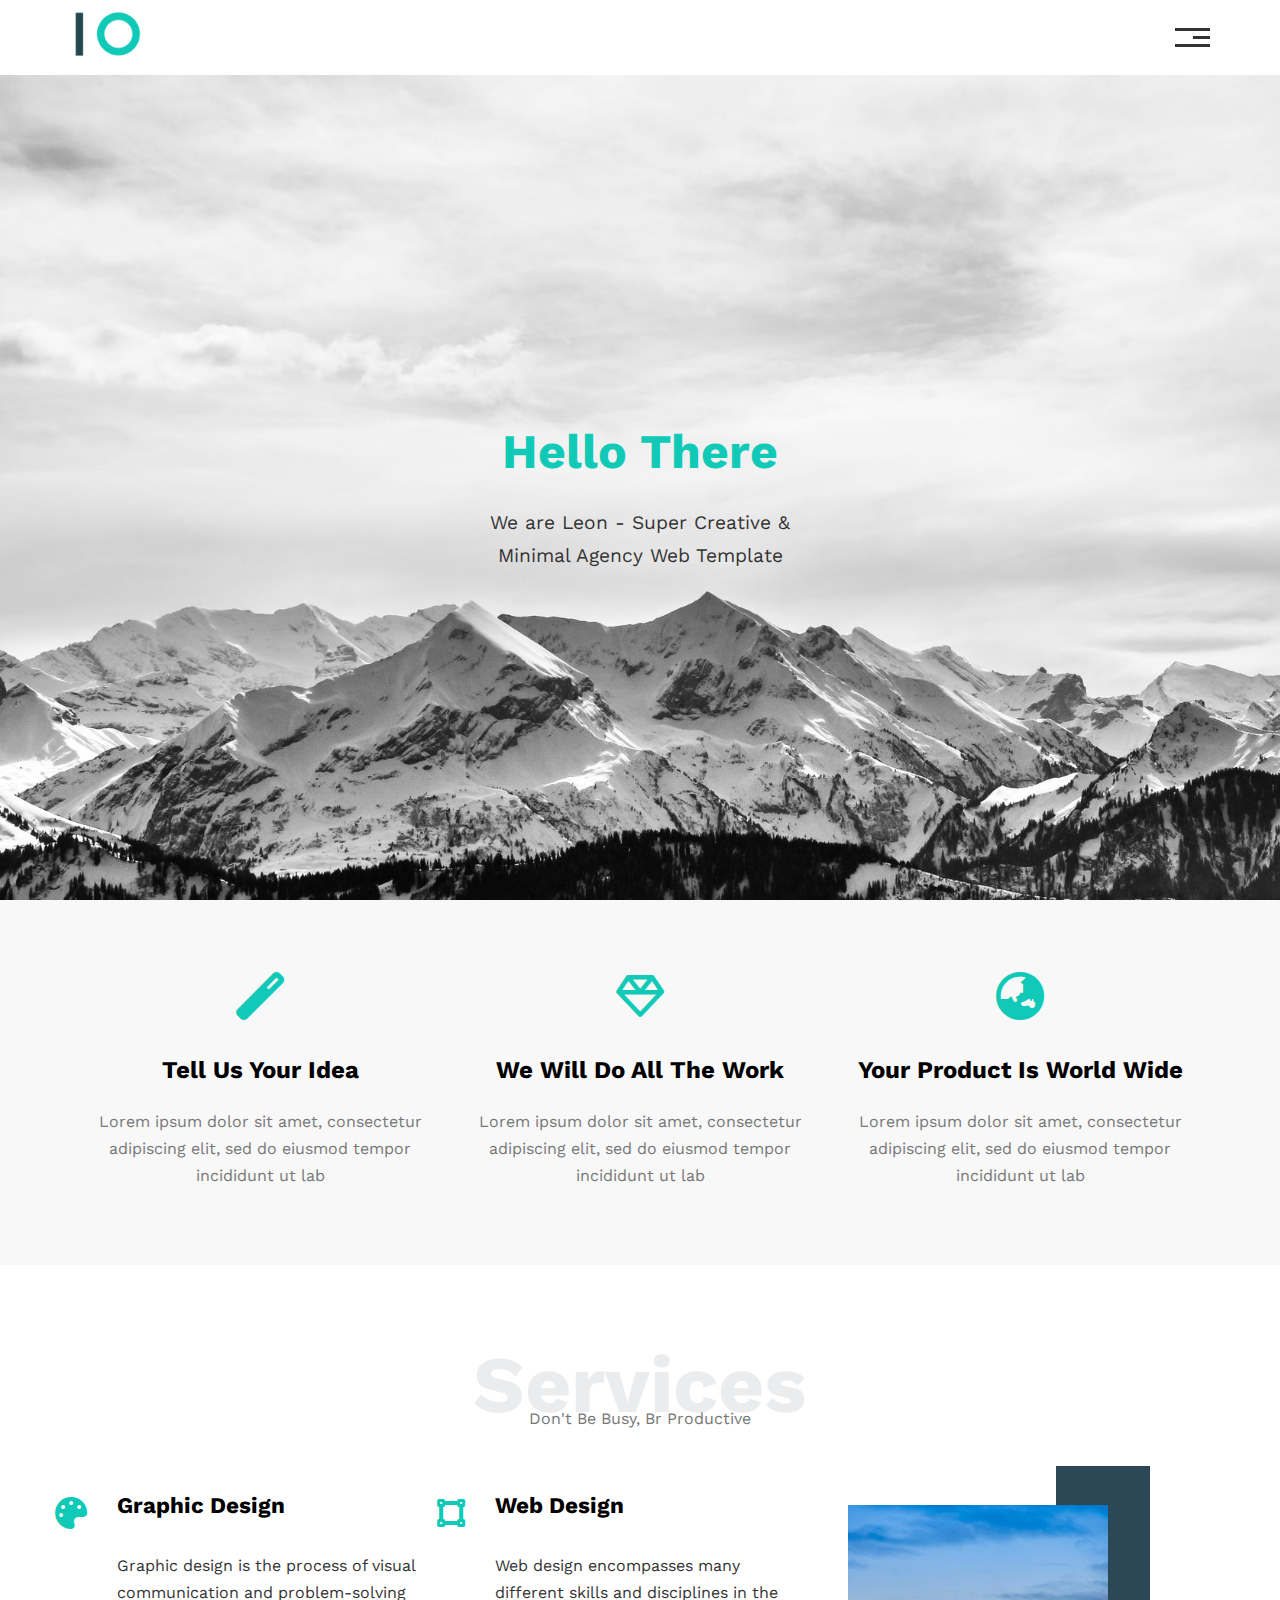
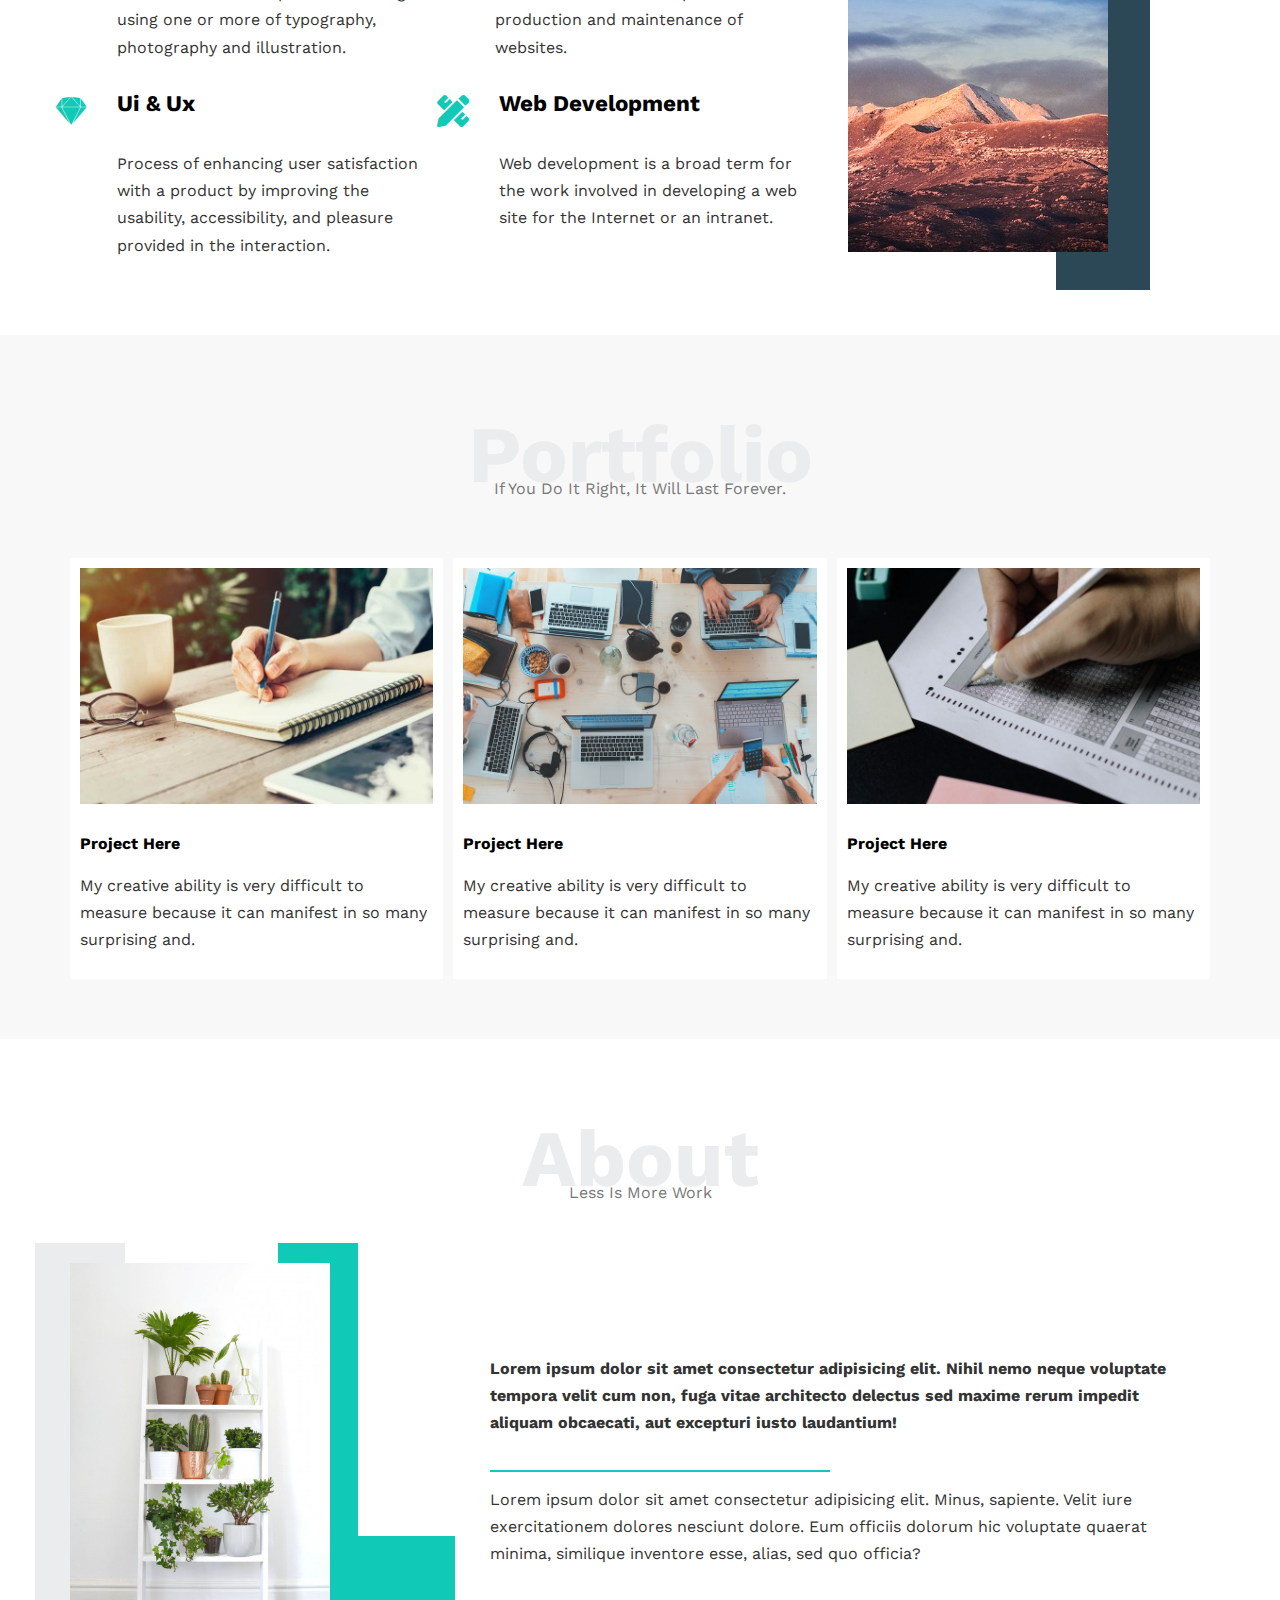
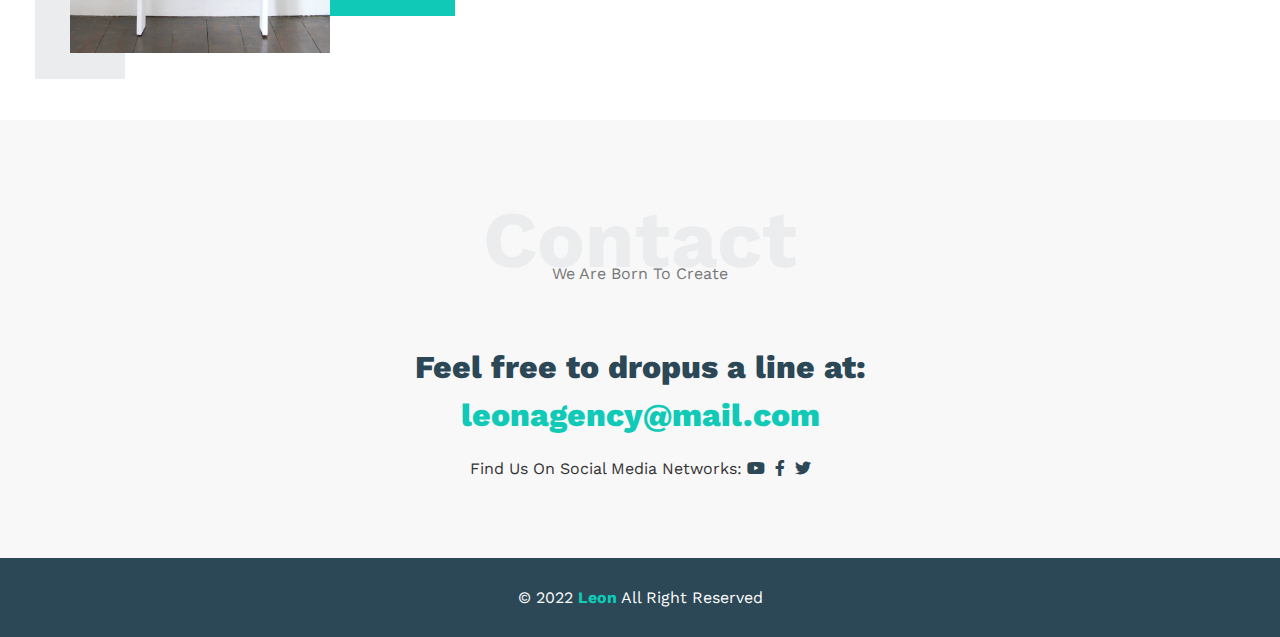
==== commit d1a92f04: "add footer" ====
--- a/index.html
+++ b/index.html
@@ -220,6 +220,11 @@
     </div>
   </section>
   <!--! Contact End  -->
+  <!--! Footer Start -->
+  <footer>
+    <p>&copy; 2022 <span>leon</span> all right reserved</p>
+  </footer>
+  <!--! Footer End -->
 </body>
 
 </html>--- a/css/leon.css
+++ b/css/leon.css
@@ -419,3 +419,19 @@
 }
 
 /*! Contact End */
+/*! Footer Start */
+footer {
+  background-color: var(--clr-dark-blue);
+  color: #fff;
+  text-align: center;
+  text-transform: capitalize;
+  padding: 10px;
+}
+footer p {
+  color: inherit;
+}
+footer span {
+  color: var(--clr-light-green);
+  font-weight: bold;
+}
+/*! Footer End */
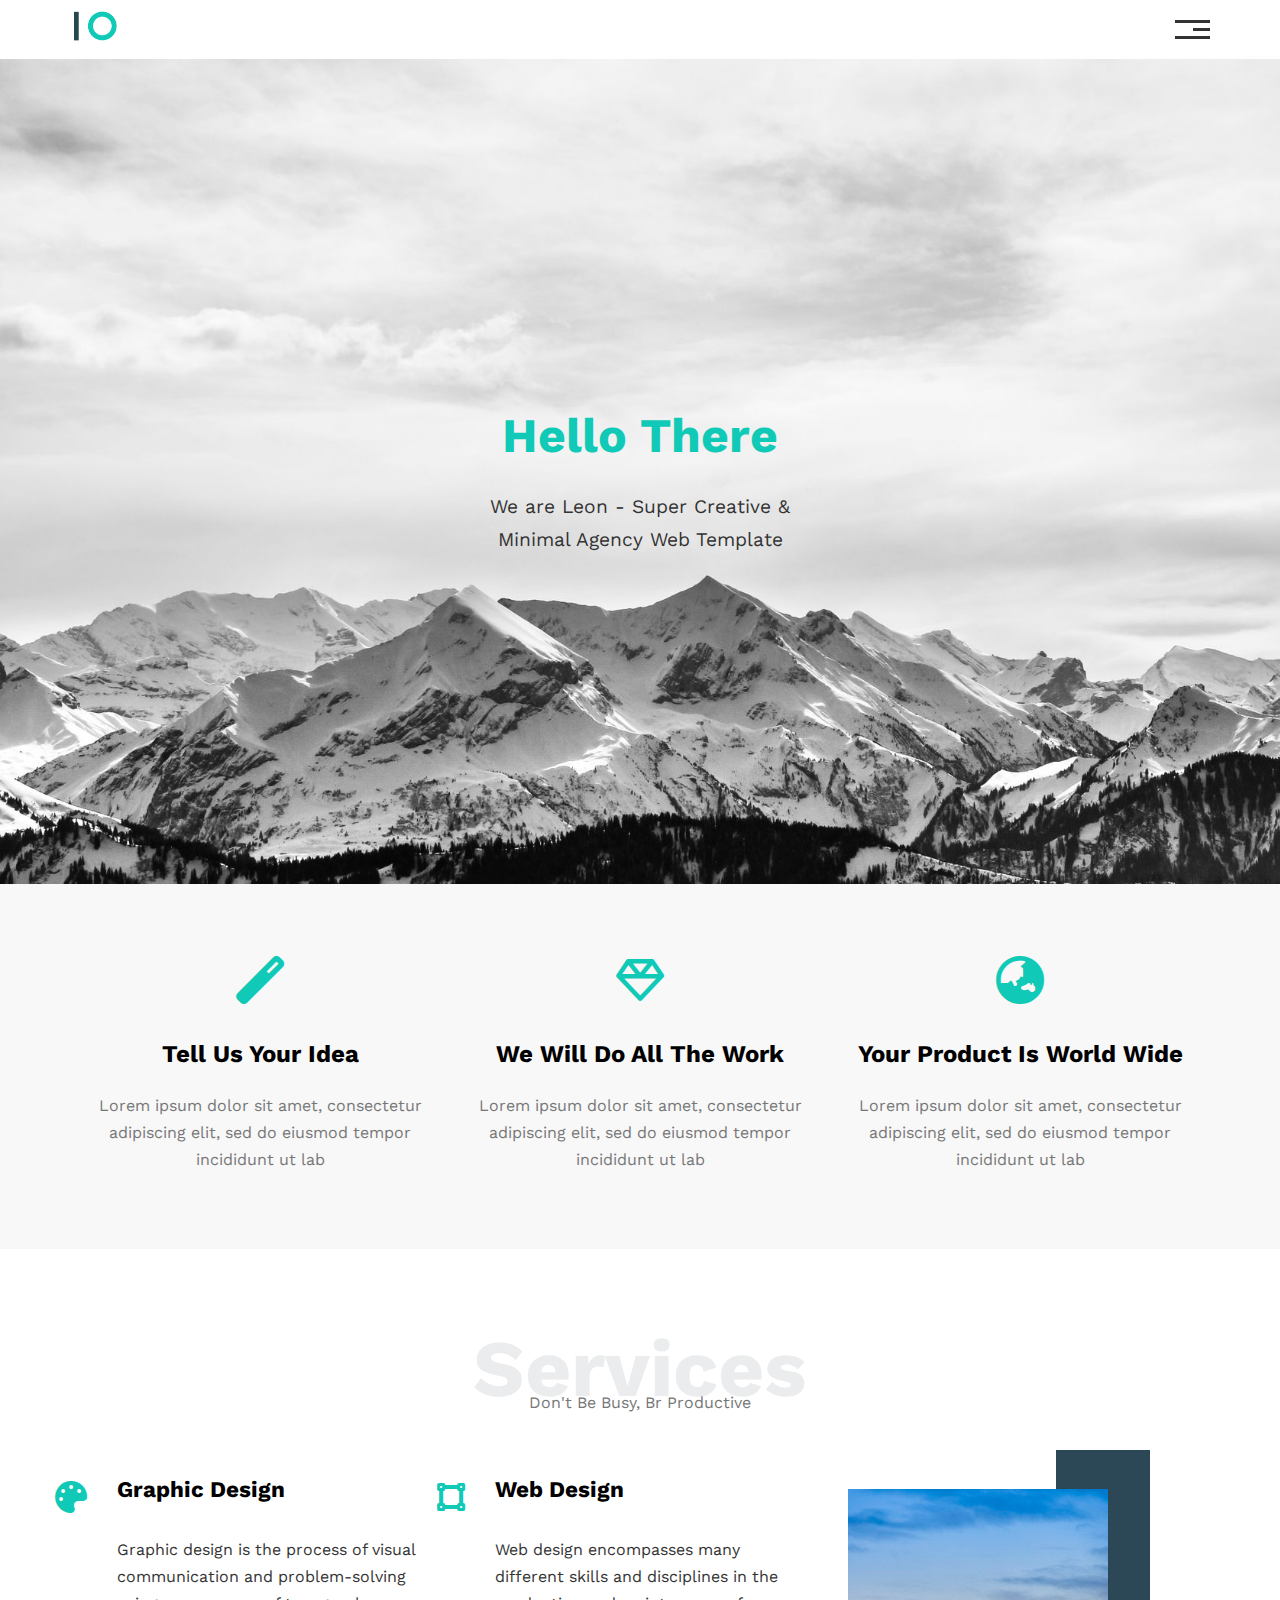
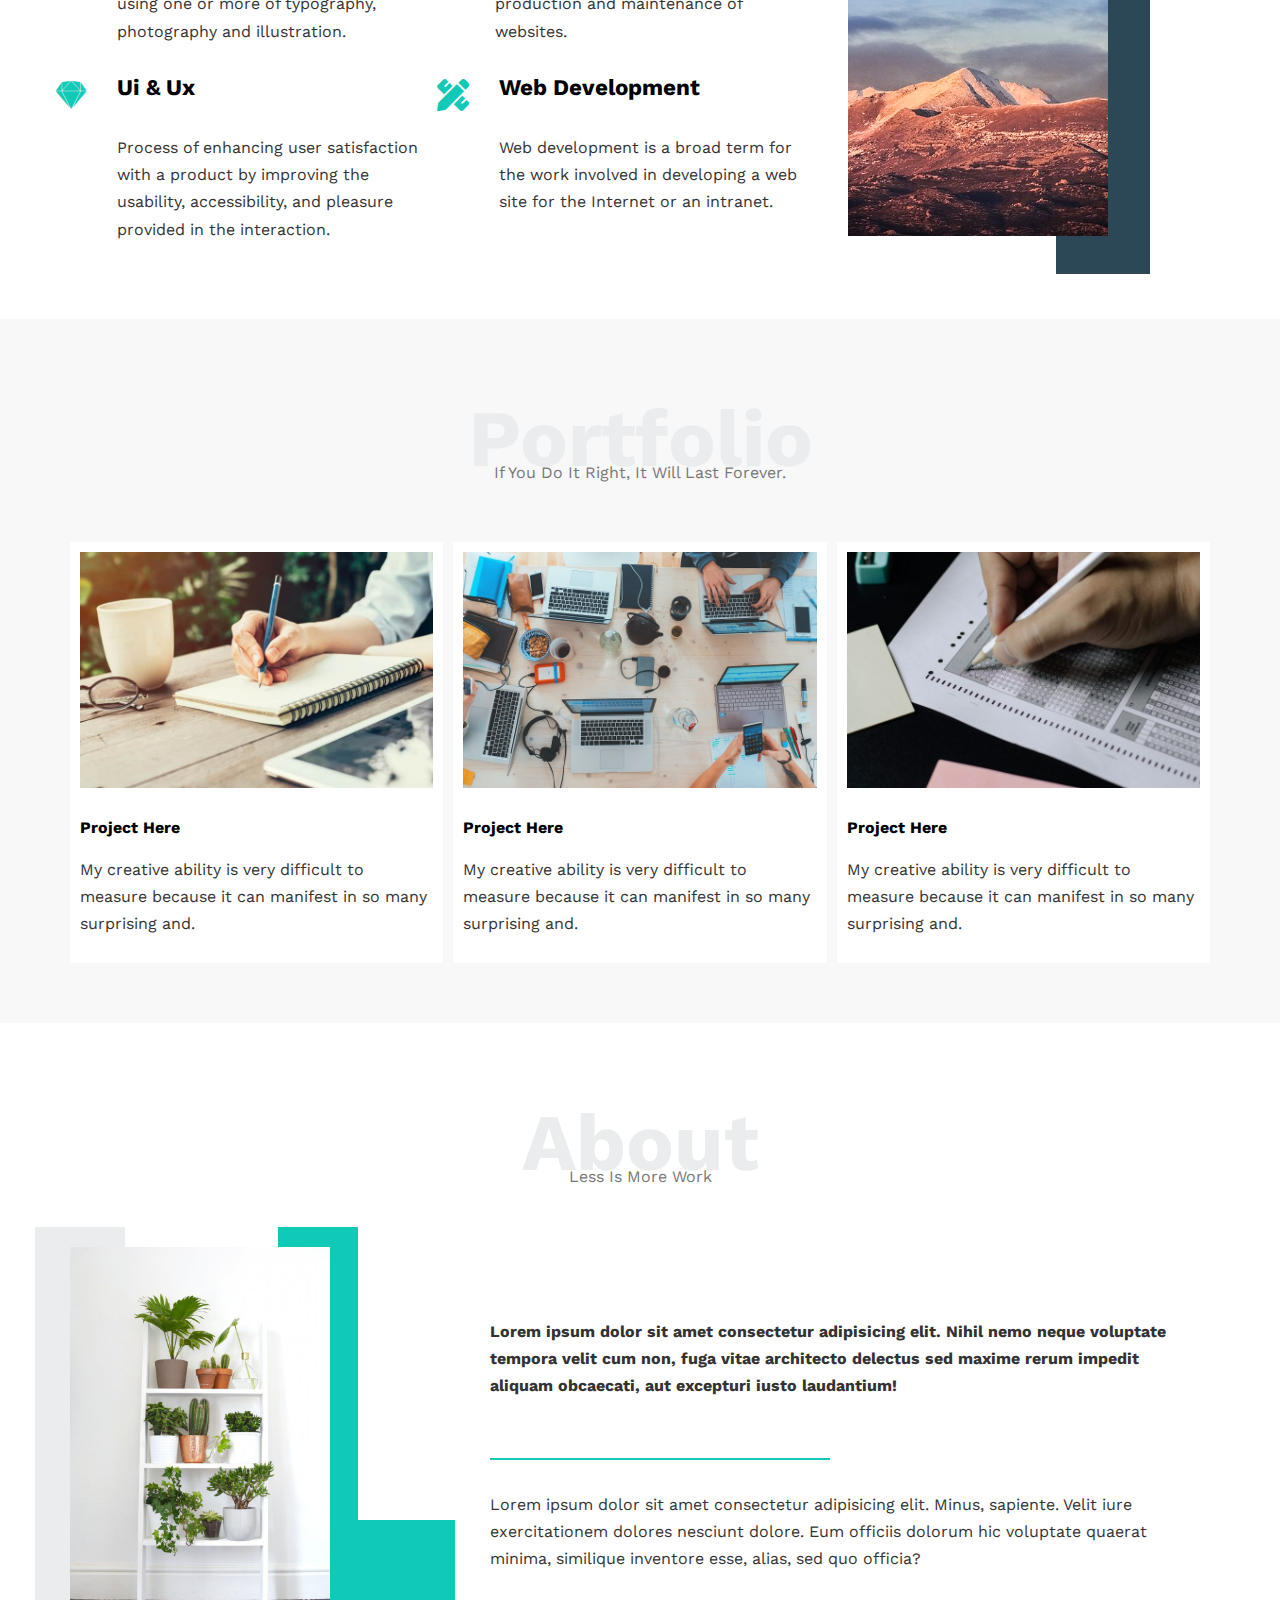
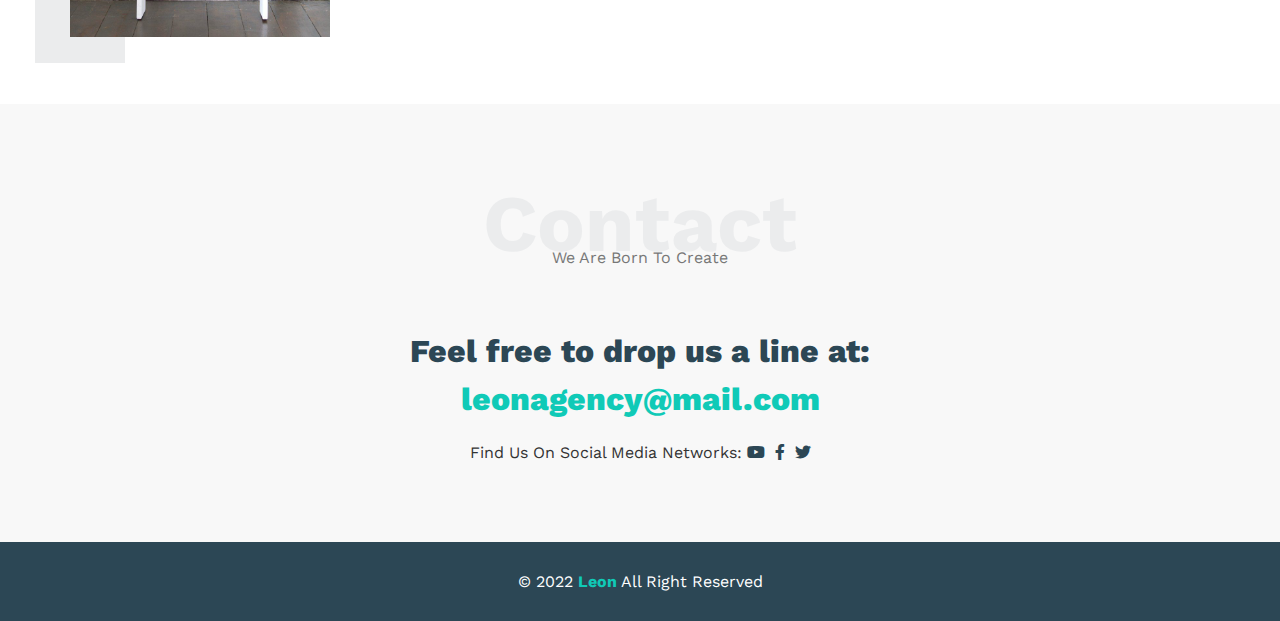
==== commit bacb4b01: "edit leon.css and index.html" ====
--- a/index.html
+++ b/index.html
@@ -74,7 +74,7 @@
   </section>
   <!--! What We offer End -->
   <!--! Services Start  -->
-  <section class="services container">
+  <section id="services" class="services container">
     <!-- Services Title and sub-title -->
     <hgroup>
       <h3>services</h3>
@@ -131,7 +131,7 @@
   </section>
   <!--! Services End  -->
   <!--! Portfolio Start -->
-  <section class="portfolio">
+  <section id="portfolio" class="portfolio">
     <div class="portfolio__container container">
       <!-- Portfolio Title and sub-title -->
       <hgroup>
@@ -175,7 +175,7 @@
   </section>
   <!--! Portfolio End -->
   <!--! About Start -->
-  <section class="about">
+  <section id="about" class="about">
     <div class="about__container container">
       <!-- Section Title and sub-title -->
       <hgroup>
@@ -190,7 +190,8 @@
           <p class="bold">Lorem ipsum dolor sit amet consectetur adipisicing elit. Nihil nemo neque voluptate tempora
             velit cum non, fuga vitae architecto delectus sed maxime rerum impedit aliquam obcaecati, aut excepturi
             iusto laudantium!</p>
-          <p class="line">Lorem ipsum dolor sit amet consectetur adipisicing elit. Minus, sapiente. Velit iure
+          <hr class="line">
+          <p>Lorem ipsum dolor sit amet consectetur adipisicing elit. Minus, sapiente. Velit iure
             exercitationem dolores
             nesciunt dolore. Eum officiis dolorum hic voluptate quaerat minima, similique inventore esse, alias, sed quo
             officia?</p>
@@ -200,7 +201,7 @@
   </section>
   <!--! About End -->
   <!--! Contact Start  -->
-  <section class="contact">
+  <section id="contact" class="contact">
     <div class="contact__container container">
       <!-- Title and sub-title -->
       <hgroup>
@@ -208,8 +209,8 @@
         <p>we are born to create</p>
       </hgroup>
       <div class="contact__content">
-        <h5>Feel free to dropus a line at:</h5>
-        <a href="mailto:leoanagency@mail.com">leonagency@mail.com</a>
+        <h5>Feel free to drop us a line at:</h5>
+        <a href="mailto:leoanagency@mail.com?subject=Contact">leonagency@mail.com</a>
         <p>find us on social media networks:</p>
         <ul>
           <li><i title="youtube" class="fab fa-youtube"></i></li>
--- a/css/leon.css
+++ b/css/leon.css
@@ -1,6 +1,8 @@
 @import url("https://fonts.googleapis.com/css2?family=Work+Sans:wght@300;400;500;700;800&display=swap");
 /* Importing Google fonts ^ */
-
+html {
+  scroll-behavior: smooth;
+}
 *,
 *::after,
 *::before {
@@ -75,7 +77,7 @@
   position: relative;
 }
 .nav__logo .logo {
-  width: 120px;
+  width: 80px;
 }
 .links__holder {
   cursor: pointer;
@@ -109,9 +111,8 @@
 .nav__links {
   background: var(--clr-whitish);
   position: absolute;
-  top: 100%;
+  top: calc(100% + 4px);
   right: 10px;
-  padding: 25px 5px;
   visibility: hidden;
 }
 .nav__links::before {
@@ -124,8 +125,7 @@
   position: absolute;
 }
 .nav__links li {
-  padding-right: 40px;
-  padding-left: 10px;
+  padding: 6px 40px 6px 20px;
 }
 .nav__links li:not(:last-of-type) {
   border-bottom: 1px solid var(--clr-milky);
@@ -240,7 +240,7 @@
 added flex wrap to the articles inside services 
 to make sure that when we get to smaller screens
 the content will stack one on top of the other.
-! Note: look at the media query in top to under stand.
+! Note: look at the media query in top to understand.
 @media screen and (max-width: 760px) {
   .services__articles {
     display: flex;
@@ -374,16 +374,12 @@
   font-weight: 700;
 }
 .about__content .line {
-  position: relative;
-}
-.about__content .line:last-of-type::before {
-  content: "";
   background-color: var(--clr-light-green);
-  position: absolute;
-  top: -20%;
-  left: 0;
+  border: none;
   width: 50%;
   height: 2px;
+  display: inline-block; /* instead of margin 0 */
+  /* margin: 0;  */
 }
 /*! About End */
 /*! Contact Start */
@@ -405,6 +401,15 @@
   font-size: 2em;
   font-weight: 800;
   display: block;
+}
+@media screen and (max-width: 768px) {
+  .contact__content h5,
+  .contact__content a {
+    font-size: 1.5em;
+  }
+  .contact__content p {
+    font-size: 14px;
+  }
 }
 .contact__content p {
   text-transform: capitalize;
